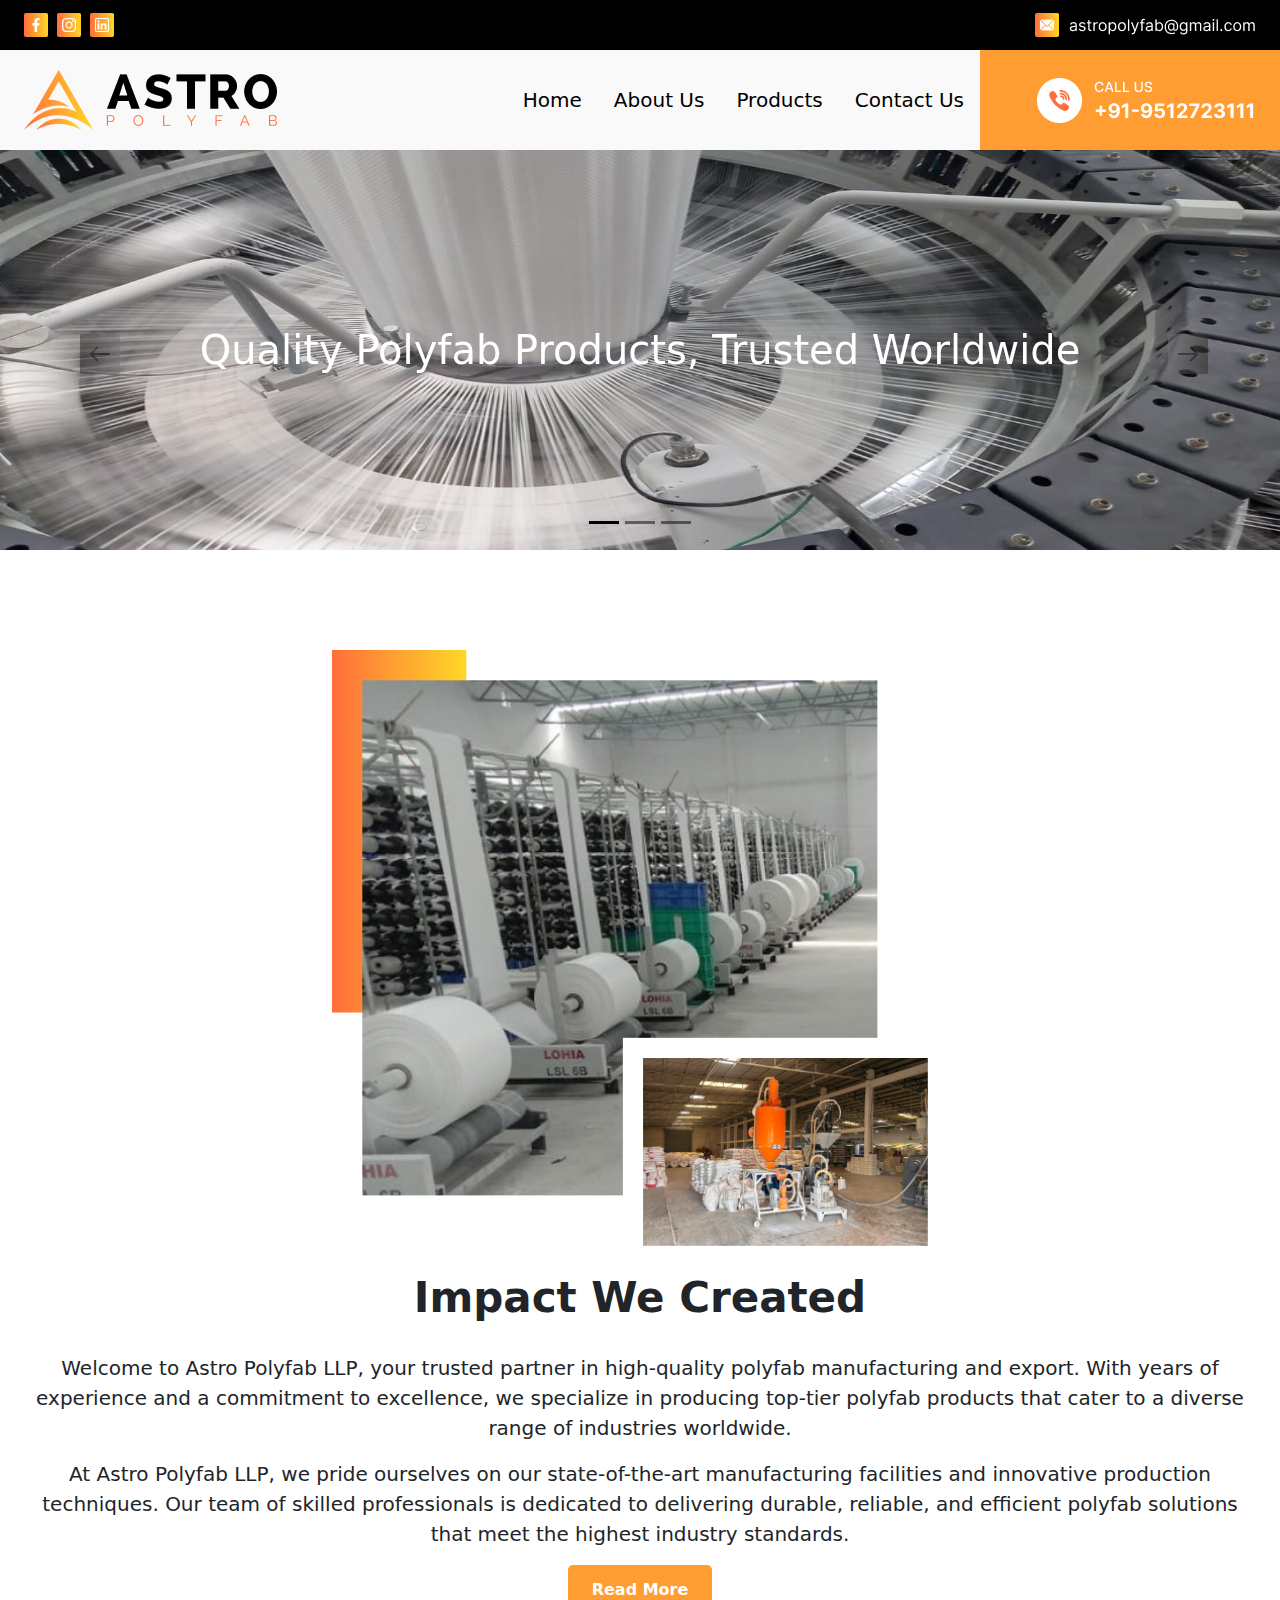
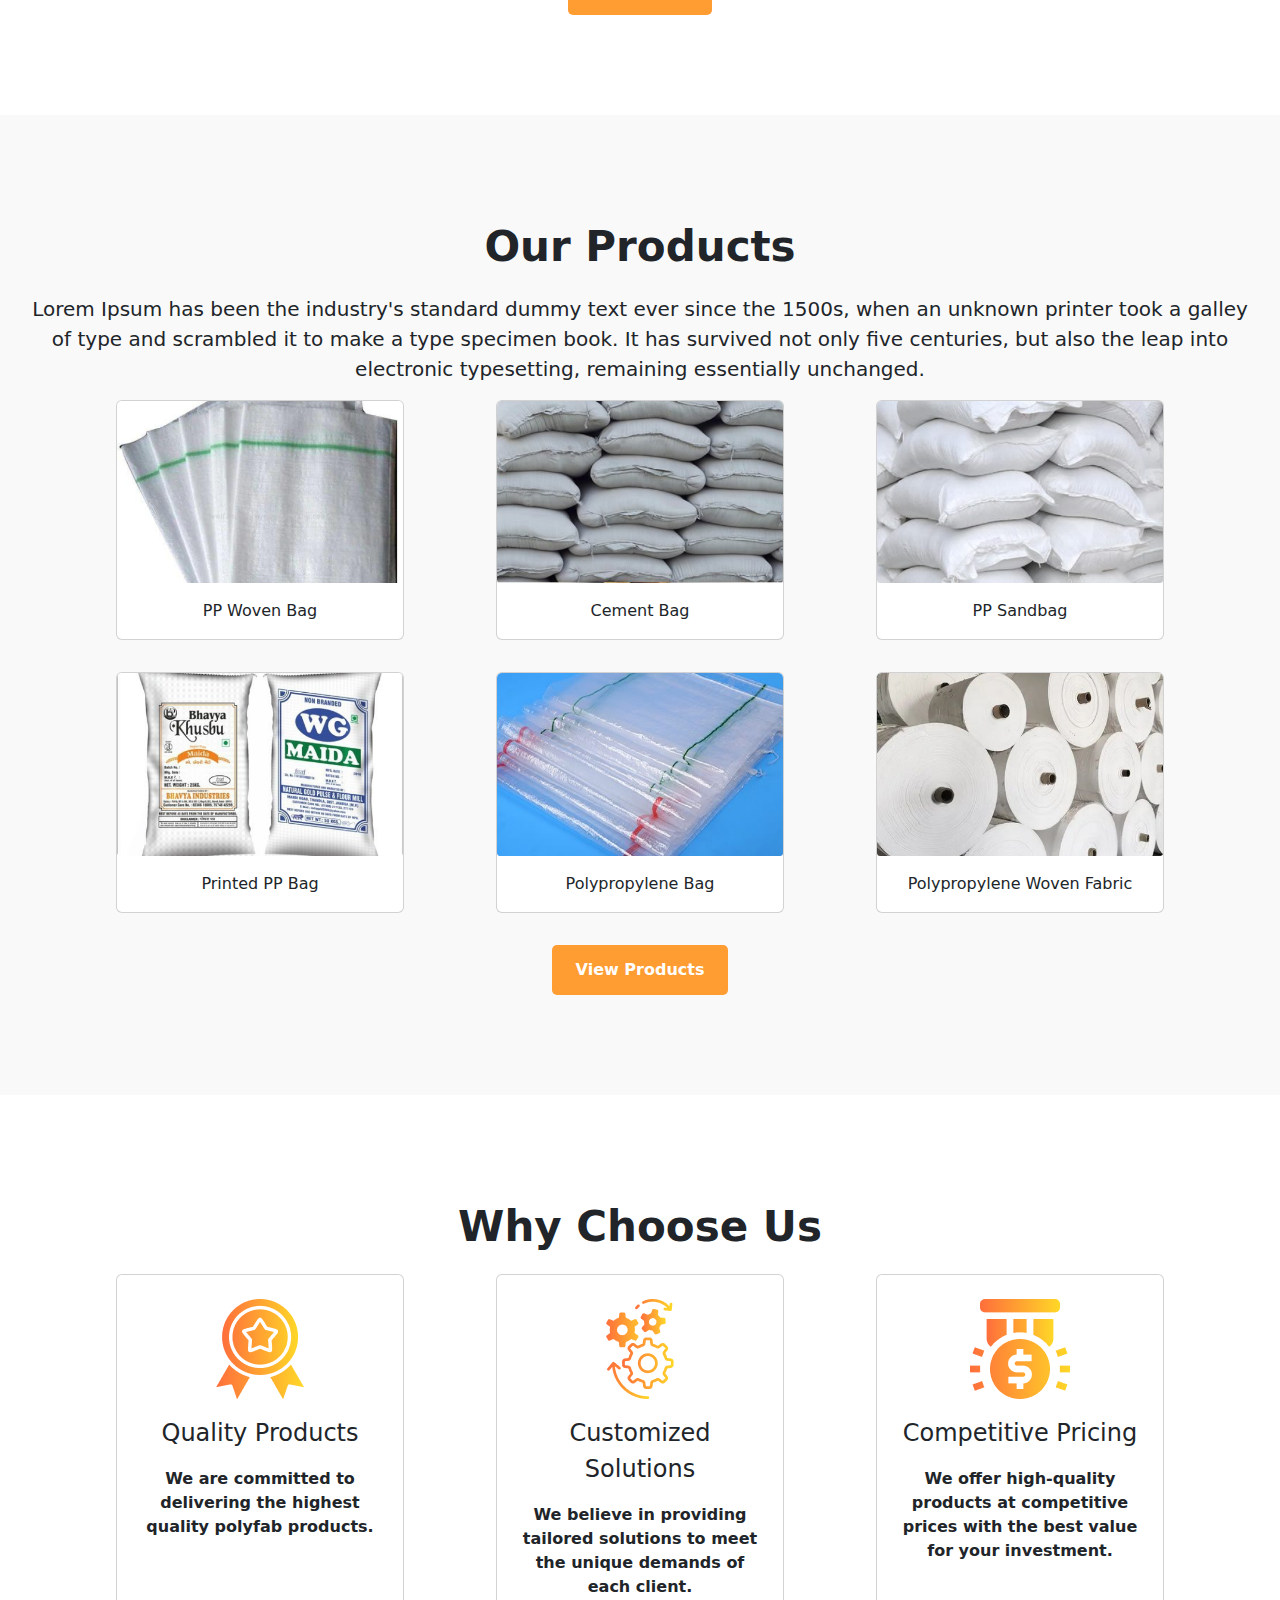
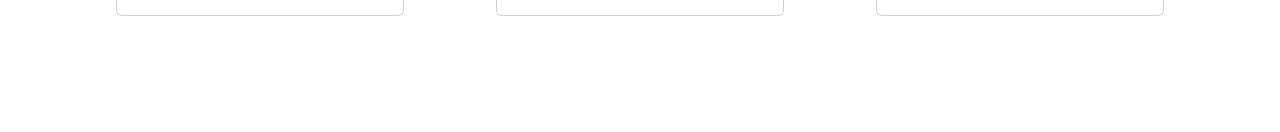
==== index.html @ a2a4bba3 "Complete Section 6" ====
<!DOCTYPE html>
<html lang="en">

<head>
    <meta charset="UTF-8">
    <meta name="viewport" content="width=device-width, initial-scale=1.0">
    <title>Astro Polyfab : 29-01-2025</title>
    <!-- CSS -->
    <link rel="stylesheet" href="./CSS/style.css">

    <!-- Bootstrap CSS Link -->
    <link href="https://cdn.jsdelivr.net/npm/bootstrap@5.3.3/dist/css/bootstrap.min.css" rel="stylesheet"
        integrity="sha384-QWTKZyjpPEjISv5WaRU9OFeRpok6YctnYmDr5pNlyT2bRjXh0JMhjY6hW+ALEwIH" crossorigin="anonymous">

    <!-- Embed Font -->
    <link rel="preconnect" href="https://fonts.googleapis.com">
    <link rel="preconnect" href="https://fonts.gstatic.com" crossorigin>
    <link
        href="https://fonts.googleapis.com/css2?family=Inter:ital,opsz,wght@0,14..32,100..900;1,14..32,100..900&display=swap"
        rel="stylesheet">
</head>

<body class="body">

    <div class="sec-1 max-width-1320px mx-auto d-flex justify-content-between align-items-center px-4">
        <div class="sec-1-container-1">
            <img class="me-1" src="/Assets/Facebook icon.png" alt="" height="24" width="24">
            <img class="me-1" src="/Assets/Instragram icon.png" alt="">
            <img src="/Assets/linkedin icon.png" alt="">
        </div>
        <div class="sec-1-container-2">
            <img src="/Assets/Email-id img.png" alt="">
        </div>
    </div>

    <header class="header max-width-1320px mx-auto d-flex justify-content-between align-items-center">
        <div class="header-main-logo ms-4">
            <img src="/Assets/Main logo.png" alt="">
        </div>
        <div class="header-menu-contact d-flex align-items-center height-100-percentage">
            <div class="main-menu height-100-percentage">
                <ul class="d-flex align-items-center list-unstyled height-100-percentage m-0">
                    <li class="px-3"><a class="text-decoration-none font-size-20px font-weight-400 black-color"
                            href="">Home</a></li>
                    <li class="px-3"><a class="text-decoration-none font-size-20px font-weight-400 black-color"
                            href="">About Us</a></li>
                    <li class="px-3"><a class="text-decoration-none font-size-20px font-weight-400 black-color"
                            href="">Products</a></li>
                    <li class="px-3"><a class="text-decoration-none font-size-20px font-weight-400 black-color"
                            href="">Contact Us</a></li>
                </ul>
            </div>
            <div class="header-call-us-sec">
                <img src="/Assets/Phone-no img.png" alt="">
            </div>
        </div>
    </header>

    <div id="carouselExampleDark" class="max-width-1320px mx-auto carousel carousel-dark slide sec-3">
        <div class="carousel-indicators">
            <button type="button" data-bs-target="#carouselExampleDark" data-bs-slide-to="0" class="active"
                aria-current="true" aria-label="Slide 1"></button>
            <button type="button" data-bs-target="#carouselExampleDark" data-bs-slide-to="1"
                aria-label="Slide 2"></button>
            <button type="button" data-bs-target="#carouselExampleDark" data-bs-slide-to="2"
                aria-label="Slide 3"></button>
        </div>
        <div class="carousel-inner">
            <div class="carousel-item active" data-bs-interval="10000">
                <img src="/Assets/Img 1.png" class="d-block w-100" alt="..." height="400px">
                <div class="carousel-caption d-none d-md-block">
                    <h1 class="white-color">Quality Polyfab Products, Trusted Worldwide</h1>
                </div>
            </div>
            <div class="carousel-item" data-bs-interval="2000">
                <img src="/Assets/Img 2.png" class="d-block w-100" alt="..." height="400px">
                <div class="carousel-caption d-none d-md-block">
                    <h1 class="white-color">Quality Polyfab Products, Trusted Worldwide</h1>

                </div>
            </div>
            <div class="carousel-item">
                <img src="/Assets/Img 3.png" class="d-block w-100" alt="..." height="400px">
                <div class="carousel-caption d-none d-md-block">
                    <h1 class="white-color">Quality Polyfab Products, Trusted Worldwide</h1>

                </div>
            </div>
        </div>
        <button class="carousel-control-prev" type="button" data-bs-target="#carouselExampleDark" data-bs-slide="prev">
            <span class="carousel-control-prev-icon" aria-hidden="true">
                <img src="/Assets/Left arrow icon.png" alt="">
            </span>
            <span class="visually-hidden">Previous</span>
        </button>
        <button class="carousel-control-next" type="button" data-bs-target="#carouselExampleDark" data-bs-slide="next">
            <span class="carousel-control-next-icon" aria-hidden="true">
                <img src="/Assets/Right arrow icon.png" alt="">
            </span>
            <span class="visually-hidden">Next</span>
        </button>
    </div>

    <div class="sec-4 max-width-1320px mx-auto d-flex align-items-center px-4">
        <div class="sec-4-img-sec w-50">
            <img src="/Assets/Img 5.png" alt="">
        </div>
        <div class="sec-4-text-sec w-50">
            <div class="sec-4-main-heading font-weight-600 font-size-42px mb-4">Impact We Created</div>
            <div class="sec-4-first-para font-size-20px font-weight-400 mb-3">Welcome to Astro Polyfab LLP, your trusted
                partner in high-quality polyfab manufacturing and export. With years of experience and a commitment to
                excellence, we specialize in producing top-tier polyfab products that cater to a diverse range of
                industries worldwide.</div>

            <div class="sec-4-second-para font-size-20px font-weight-400 mb-3">
                At Astro Polyfab LLP, we pride ourselves on our state-of-the-art manufacturing facilities and innovative
                production techniques. Our team of skilled professionals is dedicated to delivering durable, reliable,
                and efficient polyfab solutions that meet the highest industry standards.
            </div>

            <button class="button white-color px-4 font-weight-600">Read More</button>
        </div>
    </div>

    <div class="sec-5 max-width-1320px mx-auto px-4">
        <p class="sec-5-main-heading text-center font-size-42px font-weight-600">Our Products</p>
        <p class="text-center font-size-20px font-weight-400">
            Lorem Ipsum has been the industry's standard dummy text ever since the 1500s, when an unknown printer took a
            galley of type and scrambled it to make a type specimen book. It has survived not only five centuries, but
            also the leap into electronic typesetting, remaining essentially unchanged.
        </p>

        <div class="our-products-cards">
            <div class="container text-center">
                <div class="row mb-3">
                    <div class="col d-flex justify-content-center mb-3">
                        <div class="card" style="width: 18rem;">
                            <img src="/Assets/Img 6.png" class="card-img-top" alt="...">
                            <div class="card-body">
                                <p class="card-text text-center">PP Woven Bag</p>
                            </div>
                        </div>
                    </div>
                    <div class="col d-flex justify-content-center mb-3">
                        <div class="card" style="width: 18rem;">
                            <img src="/Assets/Img 7.png" class="card-img-top" alt="...">
                            <div class="card-body">
                                <p class="card-text text-center">Cement Bag</p>
                            </div>
                        </div>
                    </div>
                    <div class="col d-flex justify-content-center mb-3">
                        <div class="card" style="width: 18rem;">
                            <img src="/Assets/Img 8.png" class="card-img-top" alt="...">
                            <div class="card-body">
                                <p class="card-text text-center">PP Sandbag</p>
                            </div>
                        </div>
                    </div>
                </div>
                <div class="row mb-3">
                    <div class="col d-flex justify-content-center mb-3">
                        <div class="card" style="width: 18rem;">
                            <img src="/Assets/Img 9.png" class="card-img-top" alt="...">
                            <div class="card-body">
                                <p class="card-text text-center">Printed PP Bag</p>
                            </div>
                        </div>
                    </div>
                    <div class="col d-flex justify-content-center mb-3">
                        <div class="card" style="width: 18rem;">
                            <img src="/Assets/Img 10.png" class="card-img-top" alt="...">
                            <div class="card-body text-center">
                                <p class="card-text">Polypropylene Bag</p>
                            </div>
                        </div>
                    </div>
                    <div class="col d-flex justify-content-center mb-3">
                        <div class="card" style="width: 18rem;">
                            <img src="/Assets/Img 11.png" class="card-img-top" alt="...">
                            <div class="card-body">
                                <p class="card-text text-center">Polypropylene Woven Fabric</p>
                            </div>
                        </div>
                    </div>
                </div>
            </div>
        </div>
        <div class="d-flex justify-content-center">
            <button class="button white-color px-4 font-weight-600 mx-auto">View Products</button>
        </div>
    </div>

    <div class="sec-6 max-width-1320px mx-auto px-4">
        <p class="sec-6-main-heading font-size-42px font-weight-600 text-center">Why Choose Us</p>

        <div class="container text-center">
            <div class="row">
                <div class="col d-flex justify-content-center mb-3">
                    <div class="card" style="width: 18rem;">
                        <div class="card-img-top">
                            <img class="mx-4 mt-4" src="/Assets/Icon 1.png" height="100px" width="100px"
                                alt="...">
                        </div>
                        <div class="card-body">
                            <p class="font-size-24px">Quality Products</p>
                            <p class="card-text font-weight-600">
                                We are committed to delivering the highest quality polyfab products.
                            </p>
                        </div>
                    </div>
                </div>
                <div class="col d-flex justify-content-center mb-3">
                    <div class="card" style="width: 18rem;">
                        <div class="card-img-top ">
                            <img class="mx-4 mt-4" src="/Assets/Icon 2.png" height="100px" width="100px"
                                alt="...">
                        </div>
                        <div class="card-body">
                            <p class="font-size-24px">Customized Solutions</p>
                            <p class="card-text font-weight-600">
                                We believe in providing tailored solutions to meet the unique demands of each client.
                            </p>
                        </div>
                    </div>
                </div>
                <div class="col d-flex justify-content-center mb-3">
                    <div class="card" style="width: 18rem;">
                        <div class="card-img-top">
                            <img class="mx-4 mt-4" src="/Assets/Icon 3.png" height="100px" width="100px"
                                alt="...">
                        </div>
                        <div class="card-body">
                            <p class="font-size-24px">Competitive Pricing</p>
                            <p class="card-text font-weight-600">
                                We offer high-quality products at competitive prices with the best value for your
                                investment.
                            </p>
                        </div>
                    </div>
                </div>
            </div>
        </div>
    </div>

    
</body>

<!-- Bootstrap Js Link -->
<script src="https://cdn.jsdelivr.net/npm/bootstrap@5.3.3/dist/js/bootstrap.bundle.min.js"
    integrity="sha384-YvpcrYf0tY3lHB60NNkmXc5s9fDVZLESaAA55NDzOxhy9GkcIdslK1eN7N6jIeHz"
    crossorigin="anonymous"></script>

</html>
---- CSS/style.css ----
@import url('https://fonts.googleapis.com/css2?family=Inter:ital,opsz,wght@0,14..32,100..900;1,14..32,100..900&display=swap');

* {
    margin: 0;
    padding: 0;
    box-sizing: border-box;
    scroll-behavior: smooth;
}

body {
    height: auto;
    width: auto;
    font-family: "Inter", serif;
}

:root {
    --white: white;
    --black: black;
    --sim-grey: #F9F9F9;
}

/* Some Common CSS */

/* Text-color */

.white-color {
    color: var(--white);
}

.black-color {
    color: var(--black);
}

.sim-grey {
    color: var(--sim-grey);
}

.sim-orange {
    color: #ff9c32;
}

/* Width */

.max-width-1320px {
    max-width: 1320px;
}

/* Height */

.height-100-percentage {
    height: 100%;
}

/* Font Weight */

.font-weight-600 {
    font-weight: 600;
}

.font-weight-400 {
    font-weight: 400;
}

/* Font Size */

.font-size-20px {
    font-size: 20px;
}

.font-size-24px {
    font-size: 24px;
}

.font-size-42px {
    font-size: 42px;
}

.font-size-65px {
    font-size: 65px;
}

/* Button */

.button {
    height: 50px;
    border: none;
    border-radius: 5px;
    background-color: #ff9c32;
}

/* Section 1 */

.sec-1 {
    height: 50px;
    background-color: var(--black);
}

@media screen and (max-width: 410px) {
    .body .sec-1 {
        display: block !important;
        width: 100% !important;
        height: auto !important;
        padding: 10px 0px !important;
    }

    .sec-1 .sec-1-container-1 {
        width: 100% !important;
        height: auto !important;
        text-align: center !important;
        margin-bottom: 10px;
    }

    .sec-1 .sec-1-container-2 {
        width: 100% !important;
        height: auto !important;
        text-align: center !important;
        padding: 0 10px;
    }

    .sec-1-container-2 img {
        width: 100% !important;
    }
}

/* Header Section */

header {
    height: 100px;
    background-color: var(--sim-grey);
}

.header-menu-contact {
    height: 100%;
}

.main-menu ul li {
    text-align: center;
    height: 100%;
}

.main-menu ul li a {
    line-height: 100px;
}

.main-menu ul li:hover a {
    color: #ff9c32;

}

.main-menu ul li:hover {
    border-bottom: 2px solid #ff9c32;
}

.header-call-us-sec {
    height: 100%;
    /* background-image: url(/Assets/Img\ 19.png); */
    background-color: #ff9c32;
    width: 300px;
    /* margin-right: -25px; */
    display: flex;
    align-items: center;
    justify-content: end;
    padding-right: 1.5rem;
}

@media screen and (max-width: 1050px) {
    .body .header {
        display: block !important;
        width: 100% !important;
        height: auto !important;
        text-align: center !important;
        padding: 20px 0;
    }

    .header .header-main-logo {
        width: 100% !important;
        margin: auto !important;
    }

    .header .header-menu-contact {
        width: 100% !important;
        display: block !important;
        width: 100% !important;
    }

    .header-menu-contact .main-menu {
        height: 80px;
    }

    .header-menu-contact .main-menu ul {
        justify-content: center !important;
    }

    .main-menu ul li a {
        line-height: 80px;
    }

    .header-menu-contact .header-call-us-sec {
        width: 40%;
        margin: 10px auto 0;
        padding: 10px 0;
    }

    .header-call-us-sec img {
        margin: auto;
    }
}

@media screen and (max-width: 560px) {

    .body .header {
        display: block !important;
        width: 100% !important;
        height: auto !important;
        text-align: center !important;
        padding: 20px 0;
    }

    .header .header-main-logo {
        padding: 0 10px !important;
    }

    .header-main-logo img {
        width: 100% !important;
    }

    .header .header-menu-contact {
        height: auto !important;
    }

    .header-menu-contact .main-menu {
        height: auto !important;
    }

    .main-menu ul {
        display: block !important;
        width: 100% !important;
        height: auto !important;
    }

    .main-menu ul li {
        width: 100% !important;
        margin: auto;
    }

    .main-menu ul li:hover {
        border-bottom: none;
    }

    .header-menu-contact .header-call-us-sec {
        width: 100%;
        margin: 10px auto 0;
        padding: 10px;
    }

    .header-call-us-sec img {
        width: 100%;
        margin: auto;
    }
}

/* Section 3 */

.sec-3 {
    height: 400px;
}

.sec-3 h1 {
    margin-bottom: 8.5rem;
}

/* Section 4 */

.sec-4 {
    height: auto;
    padding-top: 100px;
    padding-bottom: 100px;
}

.sec-4-img-sec {
    height: 100%;
}

.sec-4-img-sec img {
    width: 500px;
    height: 100%;
    margin-left: 68px;
}

.sec-4-text-sec {
    height: auto;
    padding-right: 150px;
}

@media screen and (max-width: 1300px) {
    .body .sec-4 {
        display: block !important;
        width: 100% !important;
        height: auto !important;
        text-align: center !important;
    }

    .sec-4 .sec-4-img-sec {
        width: 100% !important;
    }

    .sec-4-img-sec img {
        width: 50%;
        margin-left: 0;
    }

    .sec-4 .sec-4-text-sec {
        width: 100% !important;
        padding-right: 0;
    }
}

@media screen and (max-width: 500px) {

    .body .sec-4 {
        padding: 70px 10px !important;
    }

    .sec-4-img-sec img {
        width: 100%;
        margin-left: 0;
    }

    .sec-4-text-sec .sec-4-main-heading {
        font-size: 30px !important;
    }
}

/* Section 5 */

.sec-5{
    height: auto;
    padding-top: 100px;
    padding-bottom:100px;
    background-color: var(--sim-grey);
}

@media screen and (max-width: 500px) {

    .body .sec-5 {
        padding: 70px 10px !important;
    }

    .sec-5 .sec-5-main-heading{
        font-size: 30px !important;
    }
}

/* Section 6 */

.sec-6{
    height: auto;
    padding-top: 100px;
    padding-bottom:100px ;
}

@media screen and (max-width: 500px) {

    .body .sec-6 {
        padding: 70px 10px !important;
    }

    .sec-6 .sec-6-main-heading{
        font-size: 30px !important;
    }
}
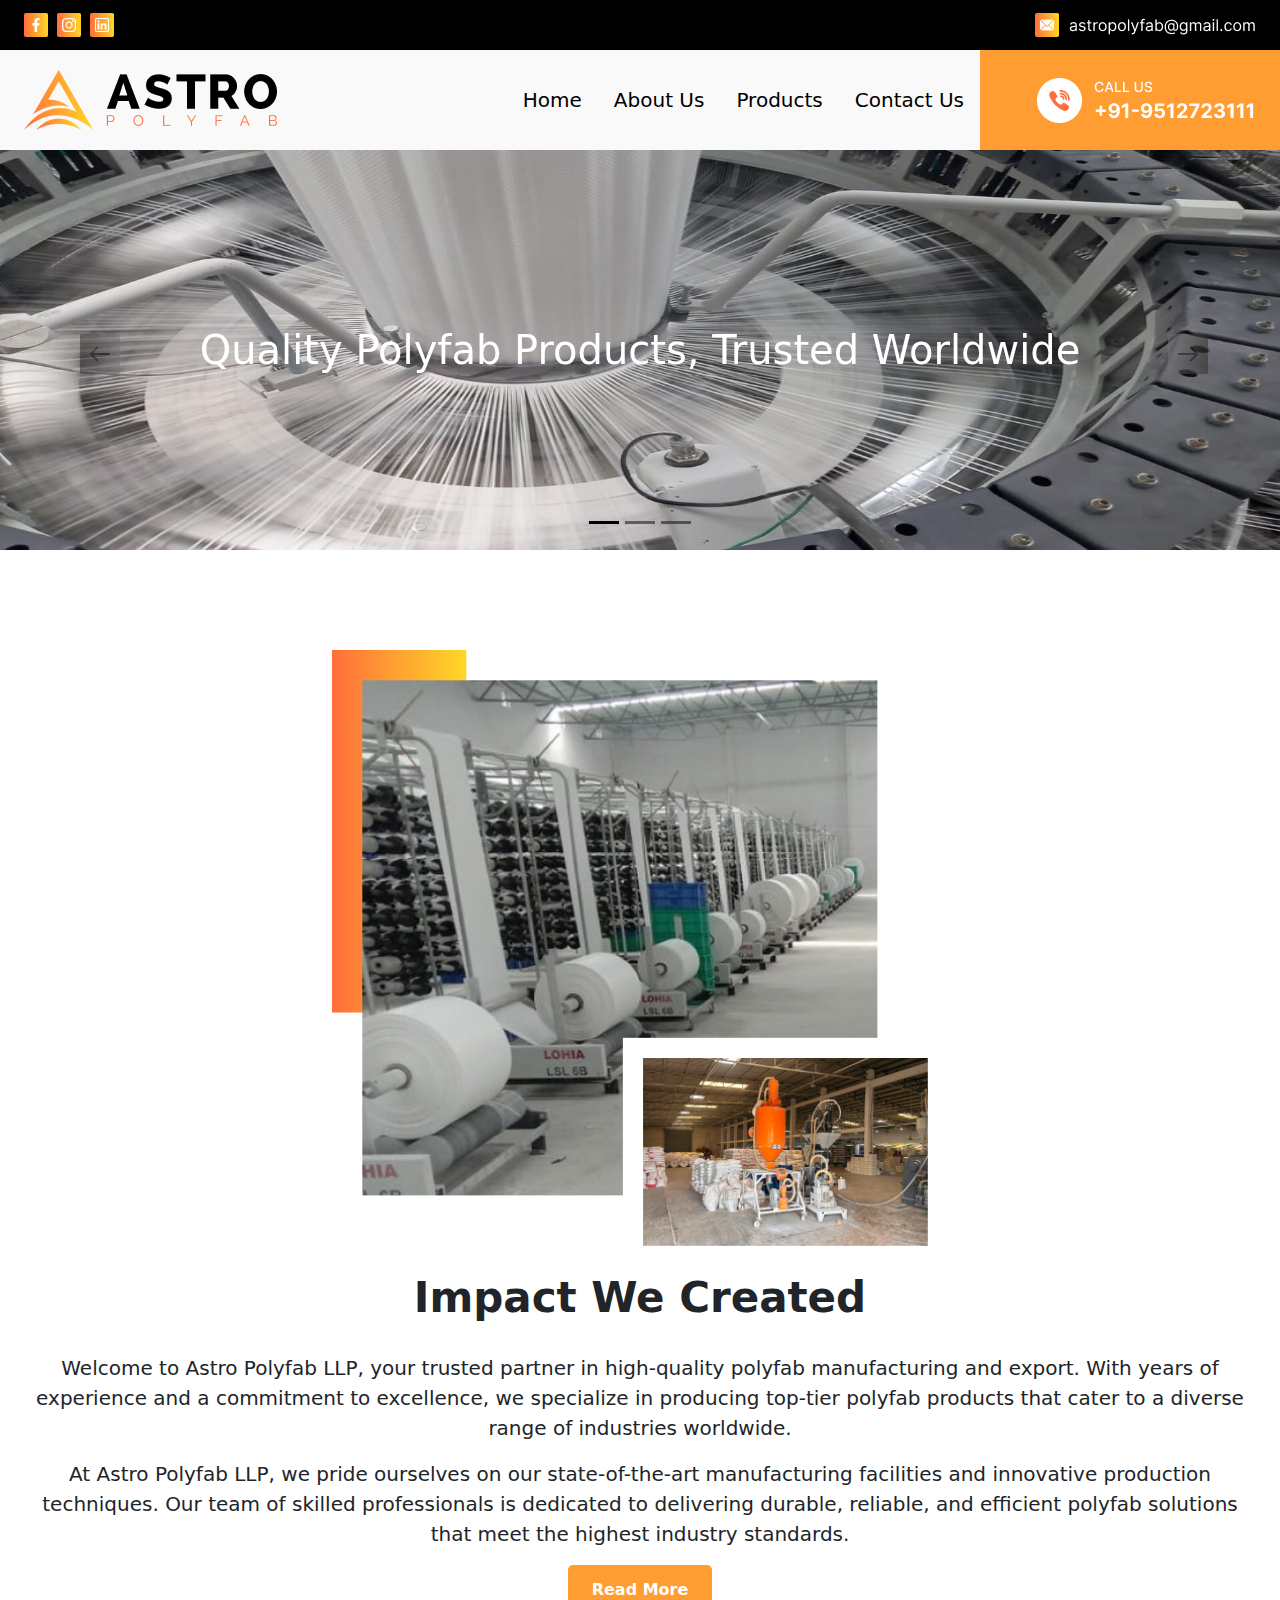
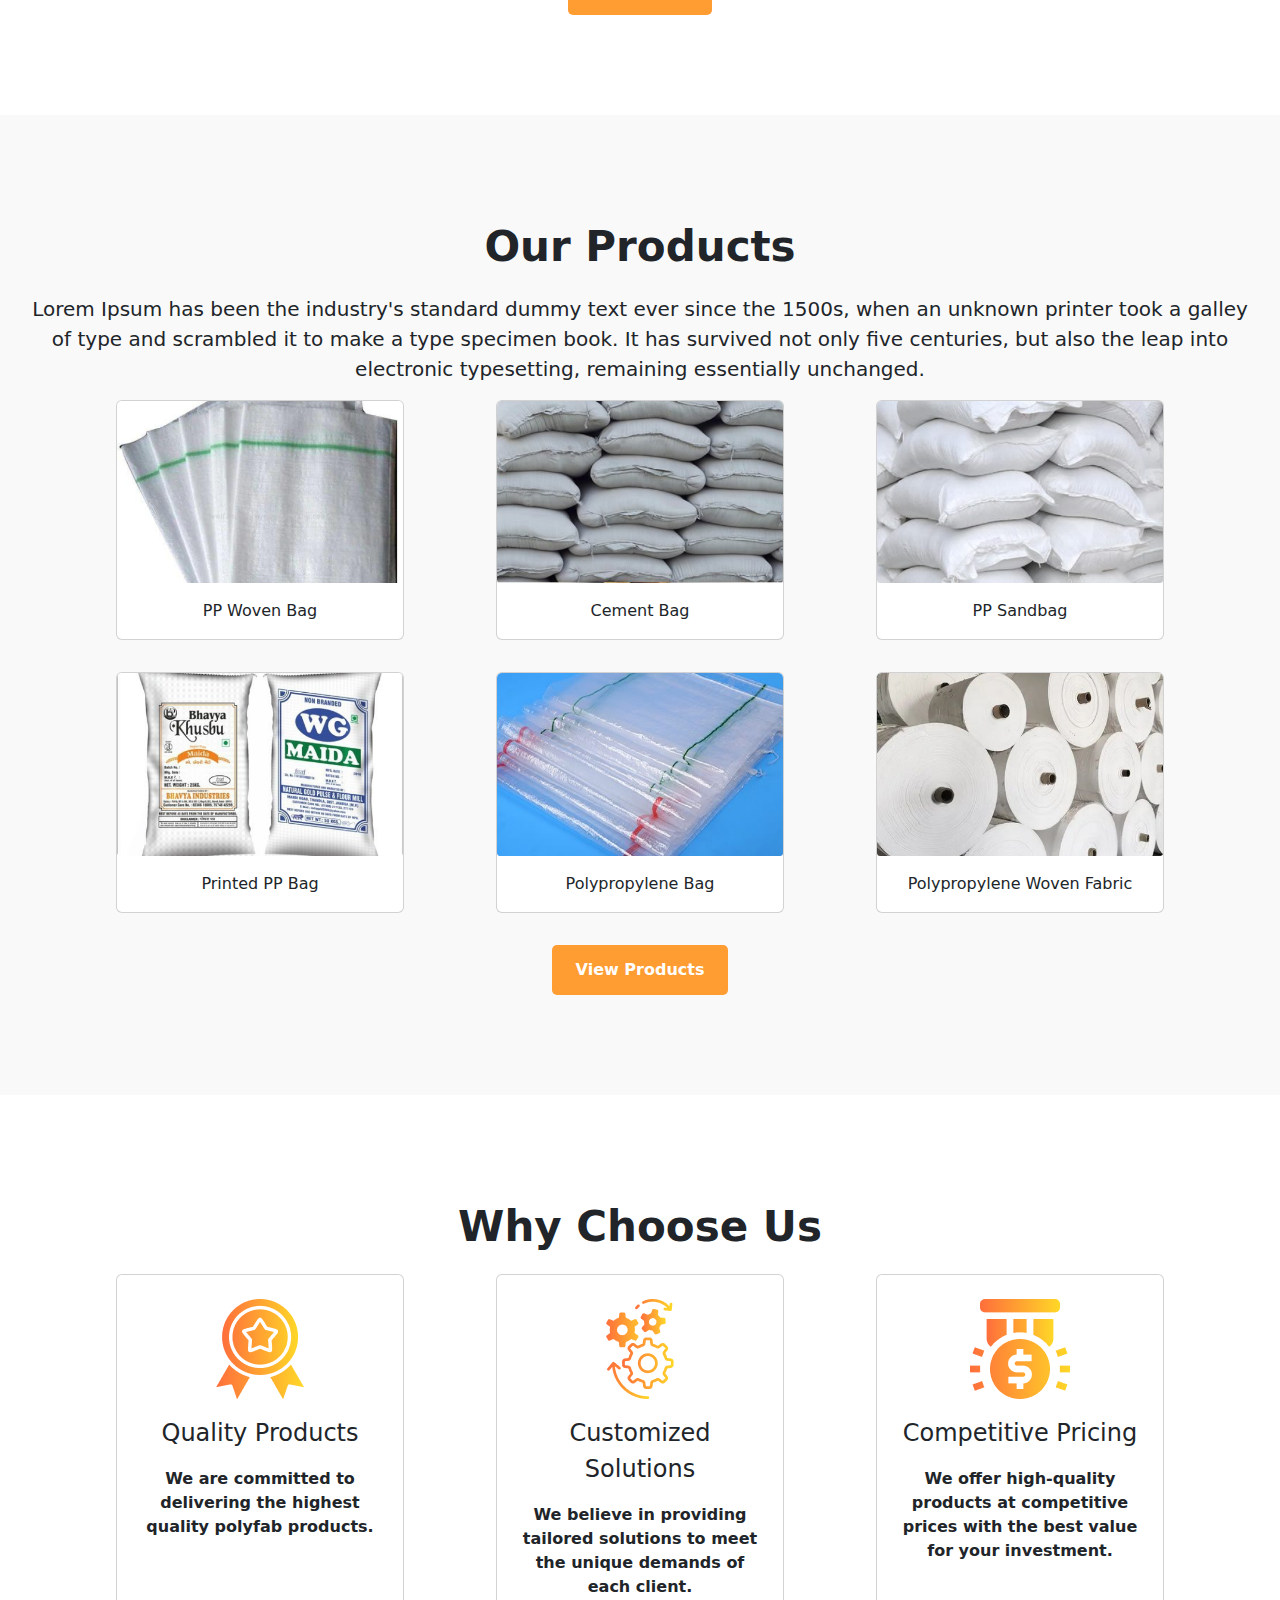
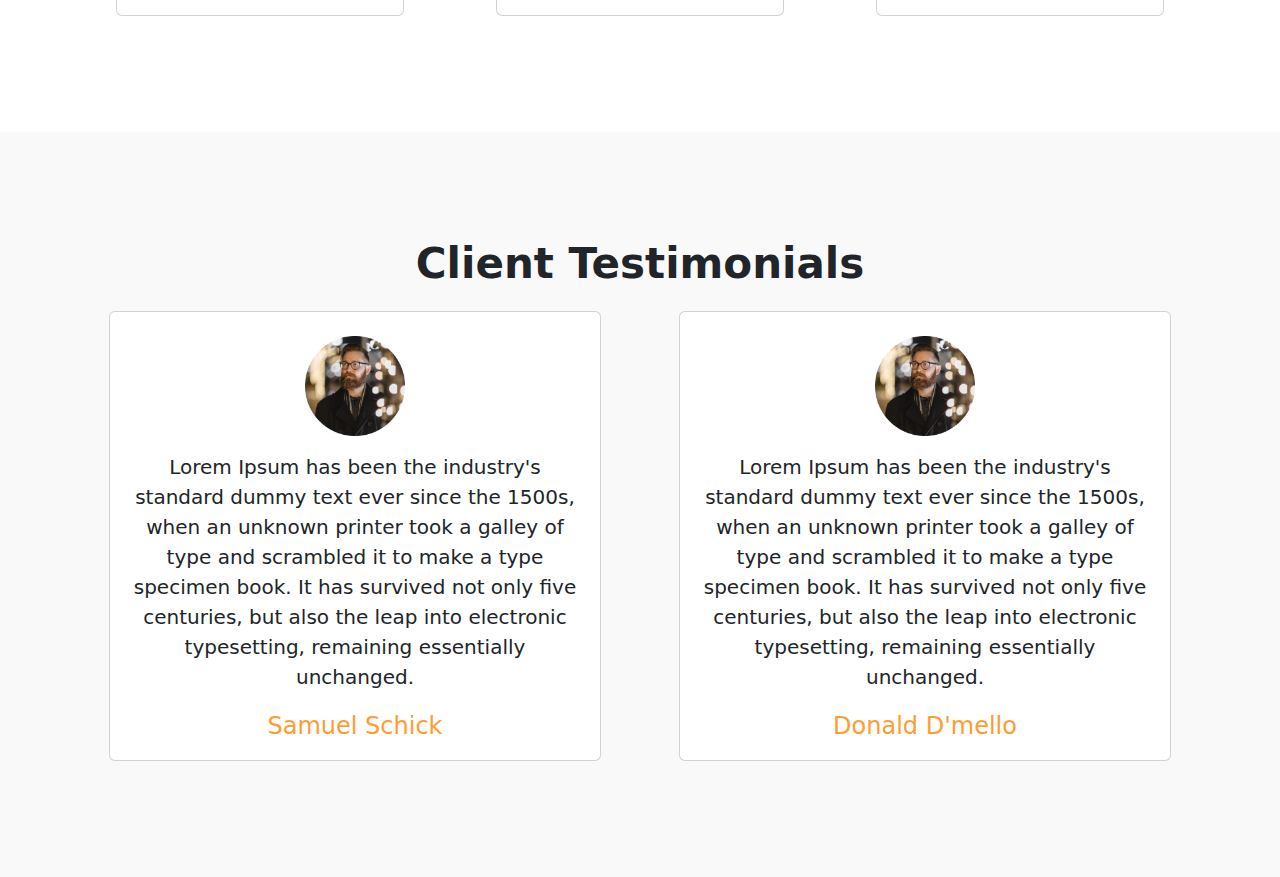
==== commit 3c2df34a: "Complete Section 7" ====
--- a/index.html
+++ b/index.html
@@ -243,7 +243,46 @@
         </div>
     </div>
 
-    
+    <div class="sec-7 max-width-1320px mx-auto px-4">
+        <p class="sec-7-main-heading font-size-42px font-weight-600 text-center">Client Testimonials</p>
+
+        <div class="container text-center">
+            <div class="row">
+                <div class="col d-flex justify-content-center mb-3">
+                    <div class="card" style="width: 90%;">
+                        <div class="card-img-top">
+                            <img class="mx-4 mt-4" src="/Assets/Img 12.png" height="100px" width="100px"
+                                alt="...">
+                        </div>
+                        <div class="card-body">
+                            <p class="font-size-20px font-weight-400">
+                                Lorem Ipsum has been the industry's standard dummy text ever since the 1500s, when an unknown printer took a galley of type and scrambled it to make a type specimen book. It has survived not only five centuries, but also the leap into electronic typesetting, remaining essentially unchanged.
+                            </p>
+                            <p class="card-text font-size-24px sim-orange">
+                                Samuel Schick
+                            </p>
+                        </div>
+                    </div>
+                </div>
+                <div class="col d-flex justify-content-center mb-3">
+                    <div class="card" style="width: 90%;">
+                        <div class="card-img-top ">
+                            <img class="mx-4 mt-4" src="/Assets/Img 12.png" height="100px" width="100px"
+                                alt="...">
+                        </div>
+                        <div class="card-body">
+                            <p class="font-size-20px font-weight-400">
+                                Lorem Ipsum has been the industry's standard dummy text ever since the 1500s, when an unknown printer took a galley of type and scrambled it to make a type specimen book. It has survived not only five centuries, but also the leap into electronic typesetting, remaining essentially unchanged.
+                            </p>
+                            <p class="card-text font-size-24px sim-orange">
+                                Donald D'mello
+                            </p>
+                        </div>
+                    </div>
+                </div>
+            </div>
+        </div>
+    </div>
 </body>
 
 <!-- Bootstrap Js Link -->
--- a/CSS/style.css
+++ b/CSS/style.css
@@ -368,4 +368,24 @@
     .sec-6 .sec-6-main-heading{
         font-size: 30px !important;
     }
+}
+
+/* Section 7 */
+
+.sec-7{
+    height: auto;
+    padding-top: 100px;
+    padding-bottom:100px ;
+    background-color: var(--sim-grey);
+}
+
+@media screen and (max-width: 500px) {
+
+    .body .sec-7 {
+        padding: 70px 10px !important;
+    }
+
+    .sec-7 .sec-7-main-heading{
+        font-size: 30px !important;
+    }
 }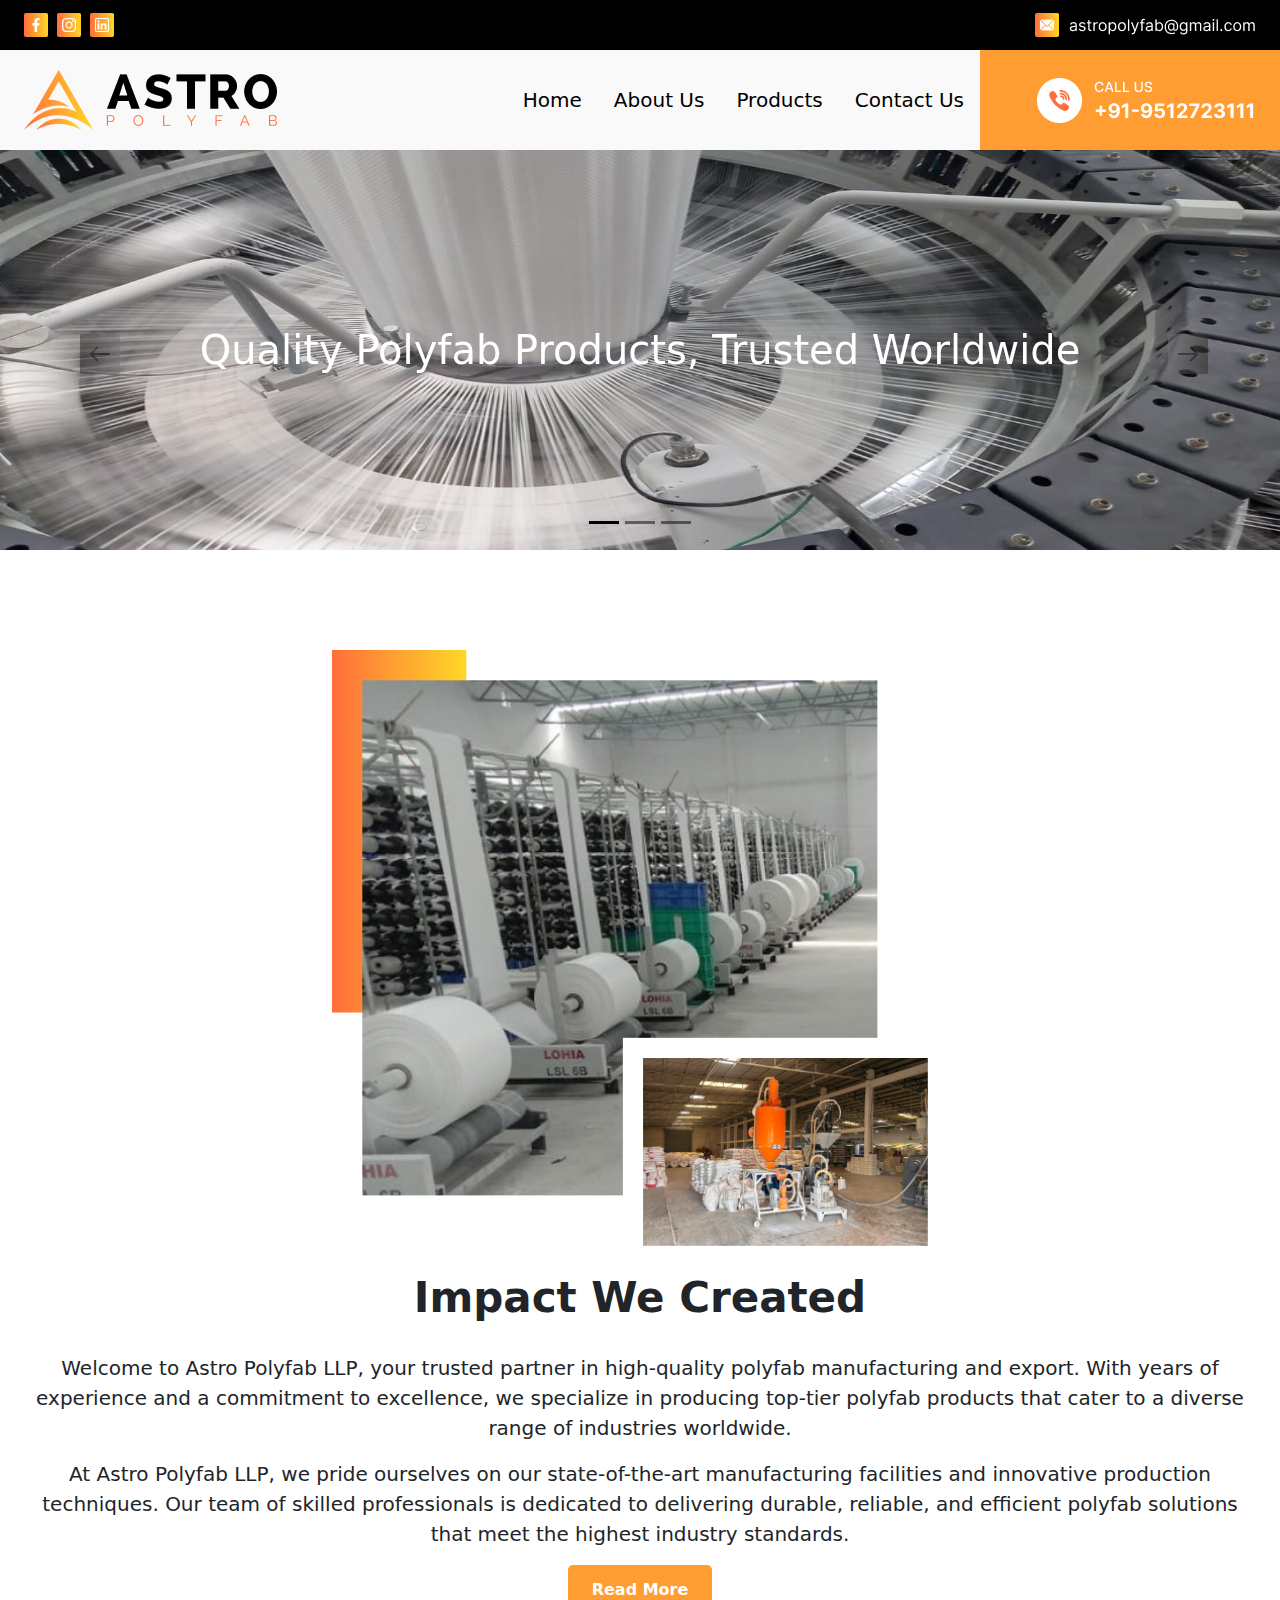
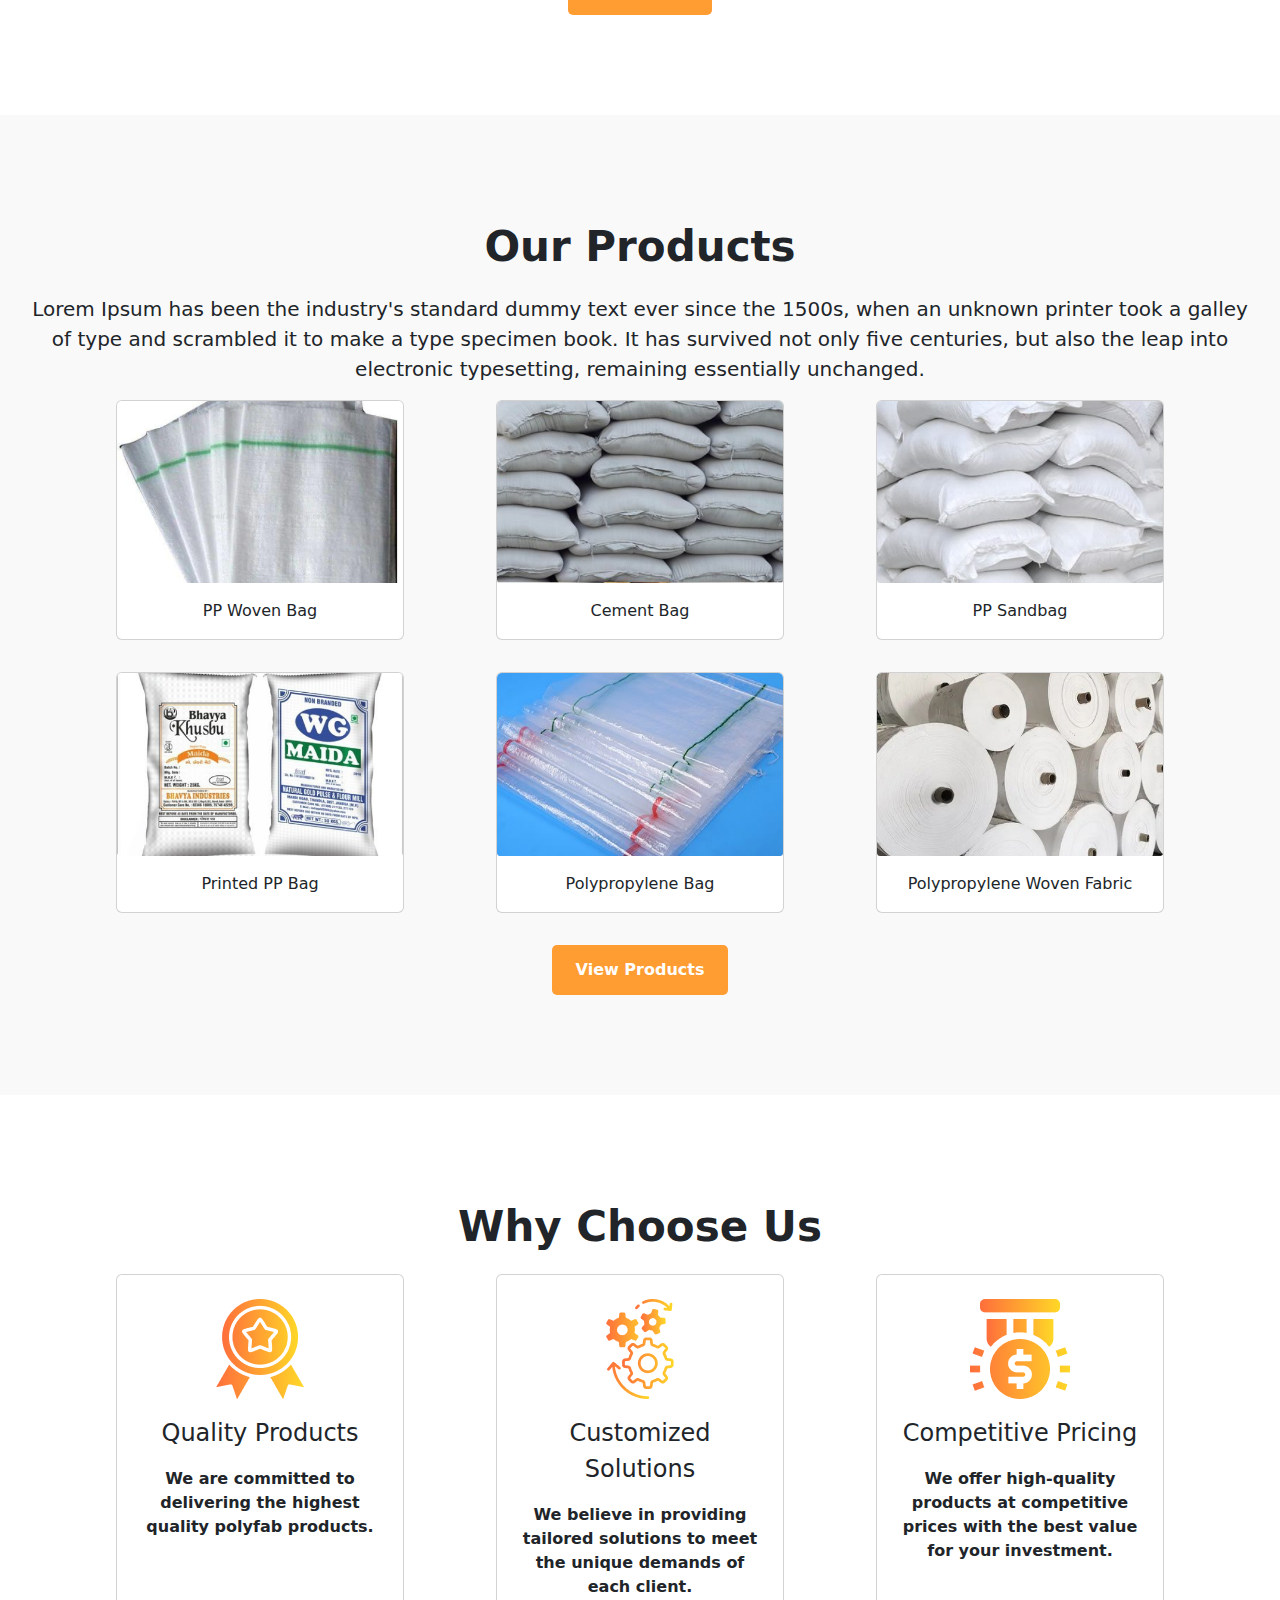
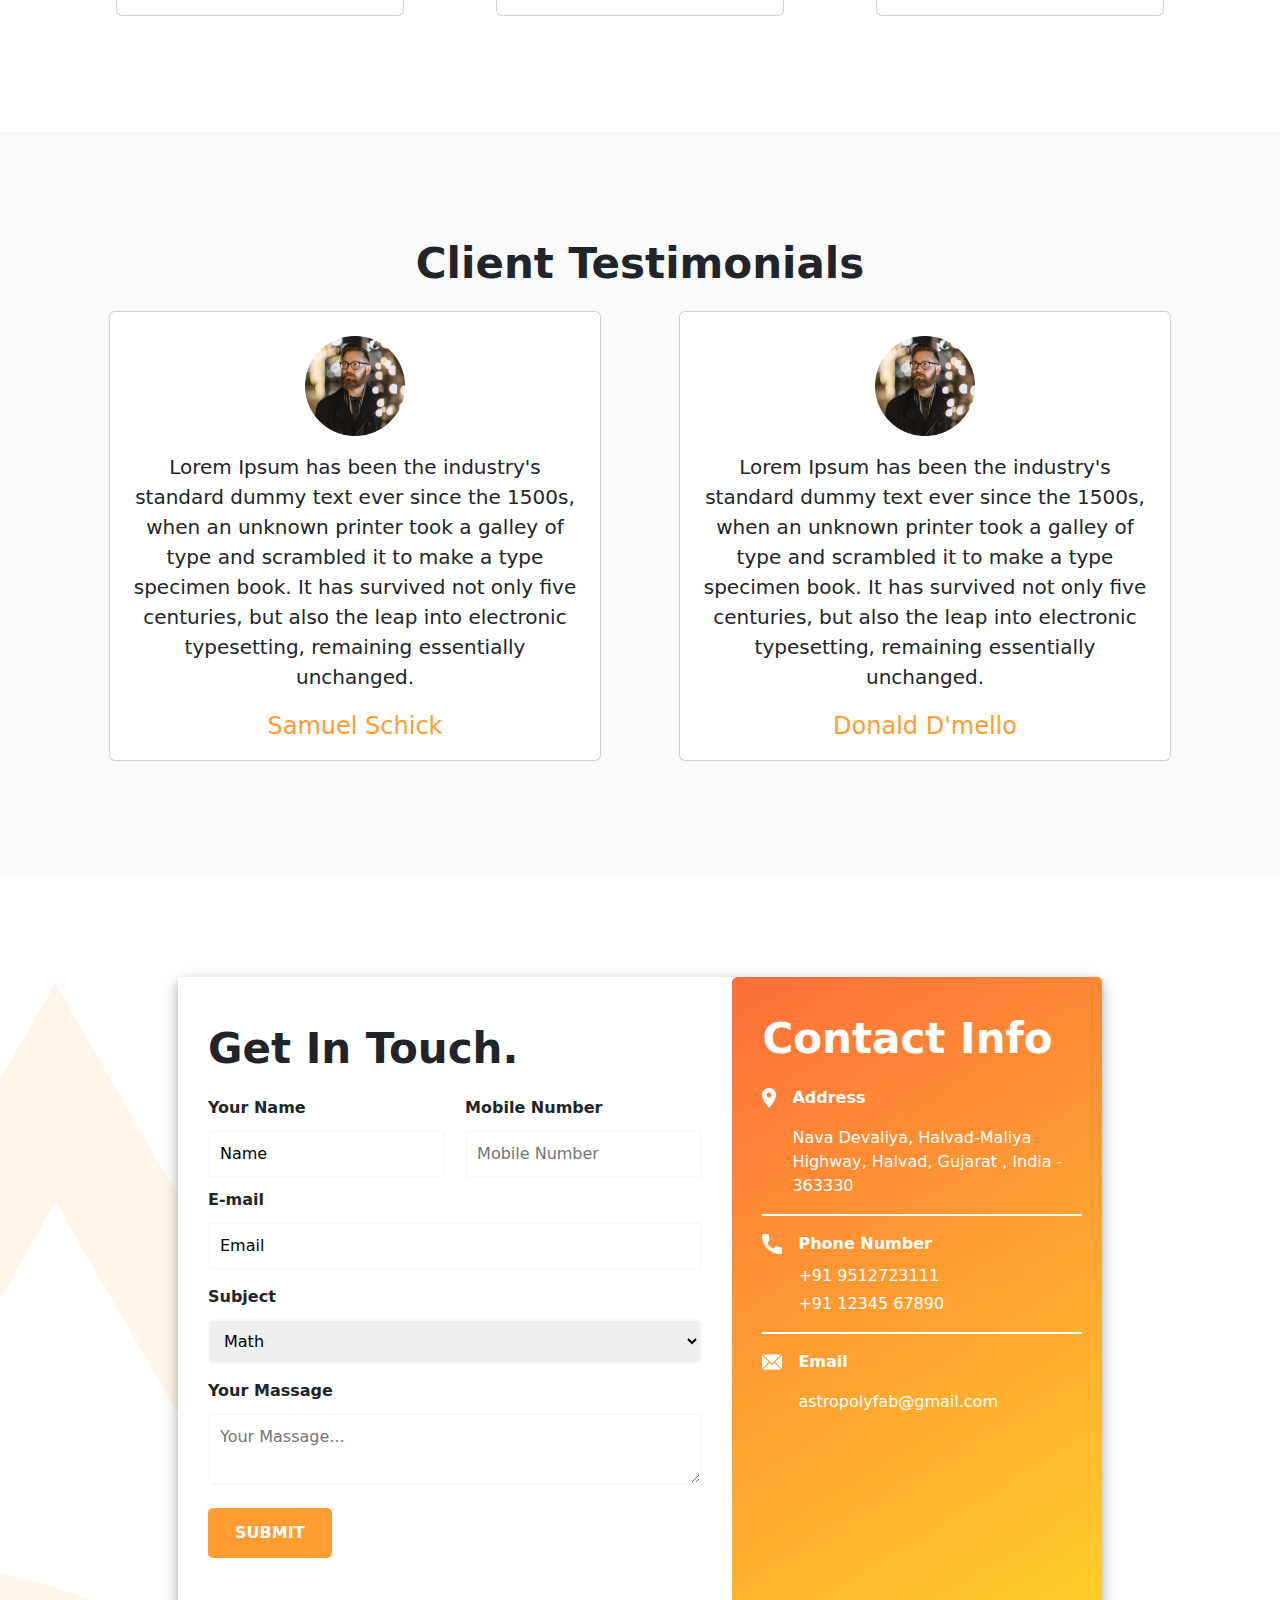
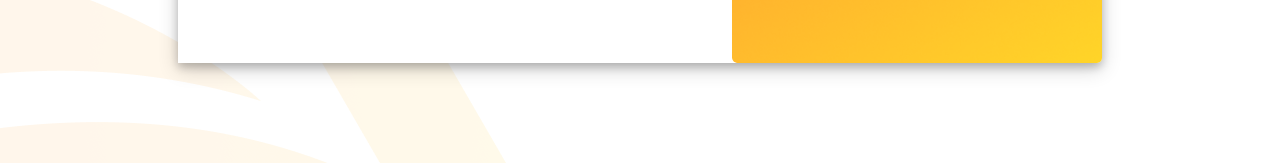
==== commit fadd8bf1: "Complete Section 8" ====
--- a/index.html
+++ b/index.html
@@ -283,6 +283,81 @@
             </div>
         </div>
     </div>
+
+    <div class="sec-8 max-width-1320px mx-auto px-4 d-flex justify-content-center align-items-center">
+        <div class="sec-8-main-container w-75 d-flex justify-content-between">
+            <div class="get-in-touch-sec">
+                <p class="get-in-touch-sec-heading font-size-42px font-weight-600">Get In Touch.</p>
+
+                <div class="sec-8-form-1-title w-100 d-flex align-items-center justify-content-between">
+                    <p class="font-weight-600">Your Name</p>
+                    <p class="font-weight-600">Mobile Number</p>
+                </div>
+                <form action="#" class="sec-8-form-1-input w-100 d-flex align-items-center justify-content-between">
+                    <input type="text" placeholder="Your Name" value="Name">
+                    <input type="number" placeholder="Mobile Number" value="number">
+                </form>
+                <form action="#" class="sec-8-form-2-input">
+                    <p class="font-weight-600 d-none">Your Name</p>
+                    <input class="d-none" type="text" placeholder="Your Name" value="Name">
+
+                    <p class="font-weight-600 d-none">Mobile Number</p>
+                    <input class="d-none" type="number" placeholder="Mobile Number" value="number">
+
+                    <p class="font-weight-600">E-mail</p>
+                    <input type="email" placeholder="Email" value="Email">
+
+                    <p class="font-weight-600">Subject</p>
+                    <select name="subject" id="">
+                        <option value="">Math</option>
+                        <option value="">Science</option>
+                        <option value="">English</option>
+                    </select>
+
+                    <p class="font-weight-600">Your Massage</p>
+                    <textarea placeholder="Your Massage..." name="" id=""></textarea>
+                </form>
+
+                <button class="button font-weight-600 px-4 w-25 mt-3 white-color">SUBMIT</button>
+            </div>
+            <div class="contact-info-sec">
+                <div class="contact-info-content">
+                    <p  class="contact-info-main-heading font-size-42px font-weight-600 white-color">Contact Info</p>
+                    <div class="d-flex border-bottom-2px-solid-white mb-3">
+                        <div>
+                            <img src="/Assets/Address icon.png" alt="" width="14px">
+                        </div>
+                        <div class="ps-3">
+                            <p class="white-color font-weight-600">Address</p>
+                            <p class="white-color font-weight-400">Nava Devaliya, Halvad-Maliya Highway, Halvad, Gujarat , India - 363330</p>
+                        </div>
+                    </div>
+                    <div class="d-flex border-bottom-2px-solid-white mb-3">
+                        <div>
+                            <img src="/Assets/Phone icon.png" alt="" width="20px">
+                        </div>
+                        <div class="ps-3">
+                            <p class="white-color font-weight-600 mb-2">Phone Number</p>
+                            <p class="white-color font-weight-400 mb-1">+91 9512723111</p>
+                            <p class="white-color font-weight-400">+91 12345 67890</p>
+                        </div>
+                    </div>
+                    <div class="d-flex">
+                        <div>
+                            <img src="/Assets/Email-icon.png" alt="" width="20px">
+                        </div>
+                        <div class="ps-3">
+                            <p class="white-color font-weight-600">Email</p>
+                            <p class="white-color font-weight-400">astropolyfab@gmail.com</p>
+                        </div>
+                    </div>
+                </div>
+                <div class="map-sec p-2">
+                    <iframe class="rounded" src="https://www.google.com/maps/embed?pb=!1m18!1m12!1m3!1d6129.384237186775!2d72.63889853877785!3d23.027692940636786!2m3!1f0!2f0!3f0!3m2!1i1024!2i768!4f13.1!3m3!1m2!1s0x395e86f5e58bb245%3A0x32c6e35678aa70ac!2sSoni%20ni%20chali%2C%20Virat%20Nagar%2C%20Odhav%2C%20Ahmedabad%2C%20Gujarat%20380038!5e1!3m2!1sen!2sin!4v1738236144482!5m2!1sen!2sin" width="100%" height="200" style="border:0;" allowfullscreen="" loading="lazy" referrerpolicy="no-referrer-when-downgrade"></iframe>
+                </div>
+            </div>
+        </div>
+    </div>
 </body>
 
 <!-- Bootstrap Js Link -->
--- a/CSS/style.css
+++ b/CSS/style.css
@@ -86,6 +86,12 @@
     border: none;
     border-radius: 5px;
     background-color: #ff9c32;
+}
+
+/* Border */
+
+.border-bottom-2px-solid-white {
+    border-bottom: 2px solid var(--white);
 }
 
 /* Section 1 */
@@ -333,10 +339,10 @@
 
 /* Section 5 */
 
-.sec-5{
+.sec-5 {
     height: auto;
     padding-top: 100px;
-    padding-bottom:100px;
+    padding-bottom: 100px;
     background-color: var(--sim-grey);
 }
 
@@ -346,17 +352,17 @@
         padding: 70px 10px !important;
     }
 
-    .sec-5 .sec-5-main-heading{
+    .sec-5 .sec-5-main-heading {
         font-size: 30px !important;
     }
 }
 
 /* Section 6 */
 
-.sec-6{
+.sec-6 {
     height: auto;
     padding-top: 100px;
-    padding-bottom:100px ;
+    padding-bottom: 100px;
 }
 
 @media screen and (max-width: 500px) {
@@ -365,17 +371,17 @@
         padding: 70px 10px !important;
     }
 
-    .sec-6 .sec-6-main-heading{
+    .sec-6 .sec-6-main-heading {
         font-size: 30px !important;
     }
 }
 
 /* Section 7 */
 
-.sec-7{
+.sec-7 {
     height: auto;
     padding-top: 100px;
-    padding-bottom:100px ;
+    padding-bottom: 100px;
     background-color: var(--sim-grey);
 }
 
@@ -385,7 +391,154 @@
         padding: 70px 10px !important;
     }
 
-    .sec-7 .sec-7-main-heading{
+    .sec-7 .sec-7-main-heading {
         font-size: 30px !important;
     }
+}
+
+/* Section 8 */
+
+.sec-8 {
+    height: auto;
+    padding-top: 100px;
+    padding-bottom: 100px;
+    background-color: var(--white);
+    background-image: url(/Assets/Img\ 13.png);
+    background-repeat: no-repeat;
+}
+
+.sec-8-main-container {
+    height: 100%;
+    /* background-color: #bb9164; */
+    box-shadow: 0 4px 8px 0 rgba(0, 0, 0, 0.2), 0 6px 20px 0 rgba(0, 0, 0, 0.19);
+    background-color: var(--white);
+    border-top-right-radius: 5px;
+    border-bottom-right-radius: 5px;
+}
+
+.sec-8-main-container .get-in-touch-sec {
+    height: 100%;
+    width: 60%;
+    /* background-color: aqua; */
+    padding: 40px 30px;
+}
+
+.sec-8-form-1-title p {
+    width: 48%;
+    /* height: 50px; */
+    /* padding: 100x; */
+    margin-bottom: 10px;
+}
+
+.sec-8-form-1-input {
+    margin-bottom: 10px;
+}
+
+.sec-8-form-1-input input {
+    width: 48%;
+    border-radius: 5px;
+    border: 2px solid var(--sim-grey);
+    padding: 10px;
+    outline: none;
+}
+
+.sec-8-form-2-input {
+    width: 100%;
+}
+
+.sec-8-form-2-input p {
+    /* width: 100%; */
+    margin-bottom: 10px;
+}
+
+.sec-8-form-2-input input,
+select {
+    margin-bottom: 15px !important;
+}
+
+.sec-8-form-2-input input,
+select,
+textarea {
+    width: 100%;
+    border-radius: 5px;
+    border: 2px solid var(--sim-grey);
+    padding: 10px;
+    outline: none;
+}
+
+.sec-8-form-2-input textarea {
+    max-height: 110px;
+}
+
+
+.contact-info-sec {
+    height: 100%;
+    width: 40%;
+    background-image: url(/Assets/Img\ 20.png);
+    background-size: cover;
+    border-radius: 5px;
+}
+
+.contact-info-content {
+    padding: 30px 20px 10px 30px;
+}
+
+@media screen and (max-width: 1100px) {
+    .sec-8 .sec-8-main-container {
+        display: block !important;
+        width: 100% !important;
+    }
+
+    .sec-8-main-container .get-in-touch-sec {
+        width: 100%;
+    }
+
+    .sec-8-main-container .contact-info-sec {
+        width: 100%;
+    }
+}
+
+@media screen and (max-width: 450px) {
+
+    .body .sec-8 {
+        padding: 70px 10px !important;
+    }
+
+    .get-in-touch-sec .get-in-touch-sec-heading {
+        font-size: 30px !important;
+        text-align: center !important;
+    }
+
+    .get-in-touch-sec .sec-8-form-1-title,
+    .sec-8-form-1-title p,
+    .sec-8-form-1-input,
+    .sec-8-form-1-input input {
+        display: none !important;
+    }
+
+    .get-in-touch-sec .sec-8-form-2-input .d-none {
+        display: block !important;
+    }
+
+    .get-in-touch-sec button {
+        width: 100% !important;
+    }
+
+    .contact-info-content .contact-info-main-heading {
+        font-size: 30px !important;
+        text-align: center !important;
+    }
+
+    .contact-info-sec .contact-info-content {
+        padding: 10px;
+    }
+
+    .contact-info-content div {
+        display: block !important;
+        text-align: center;
+    }
+
+    .contact-info-content div .ps-3 {
+        padding-left: 0 !important;
+    }
 }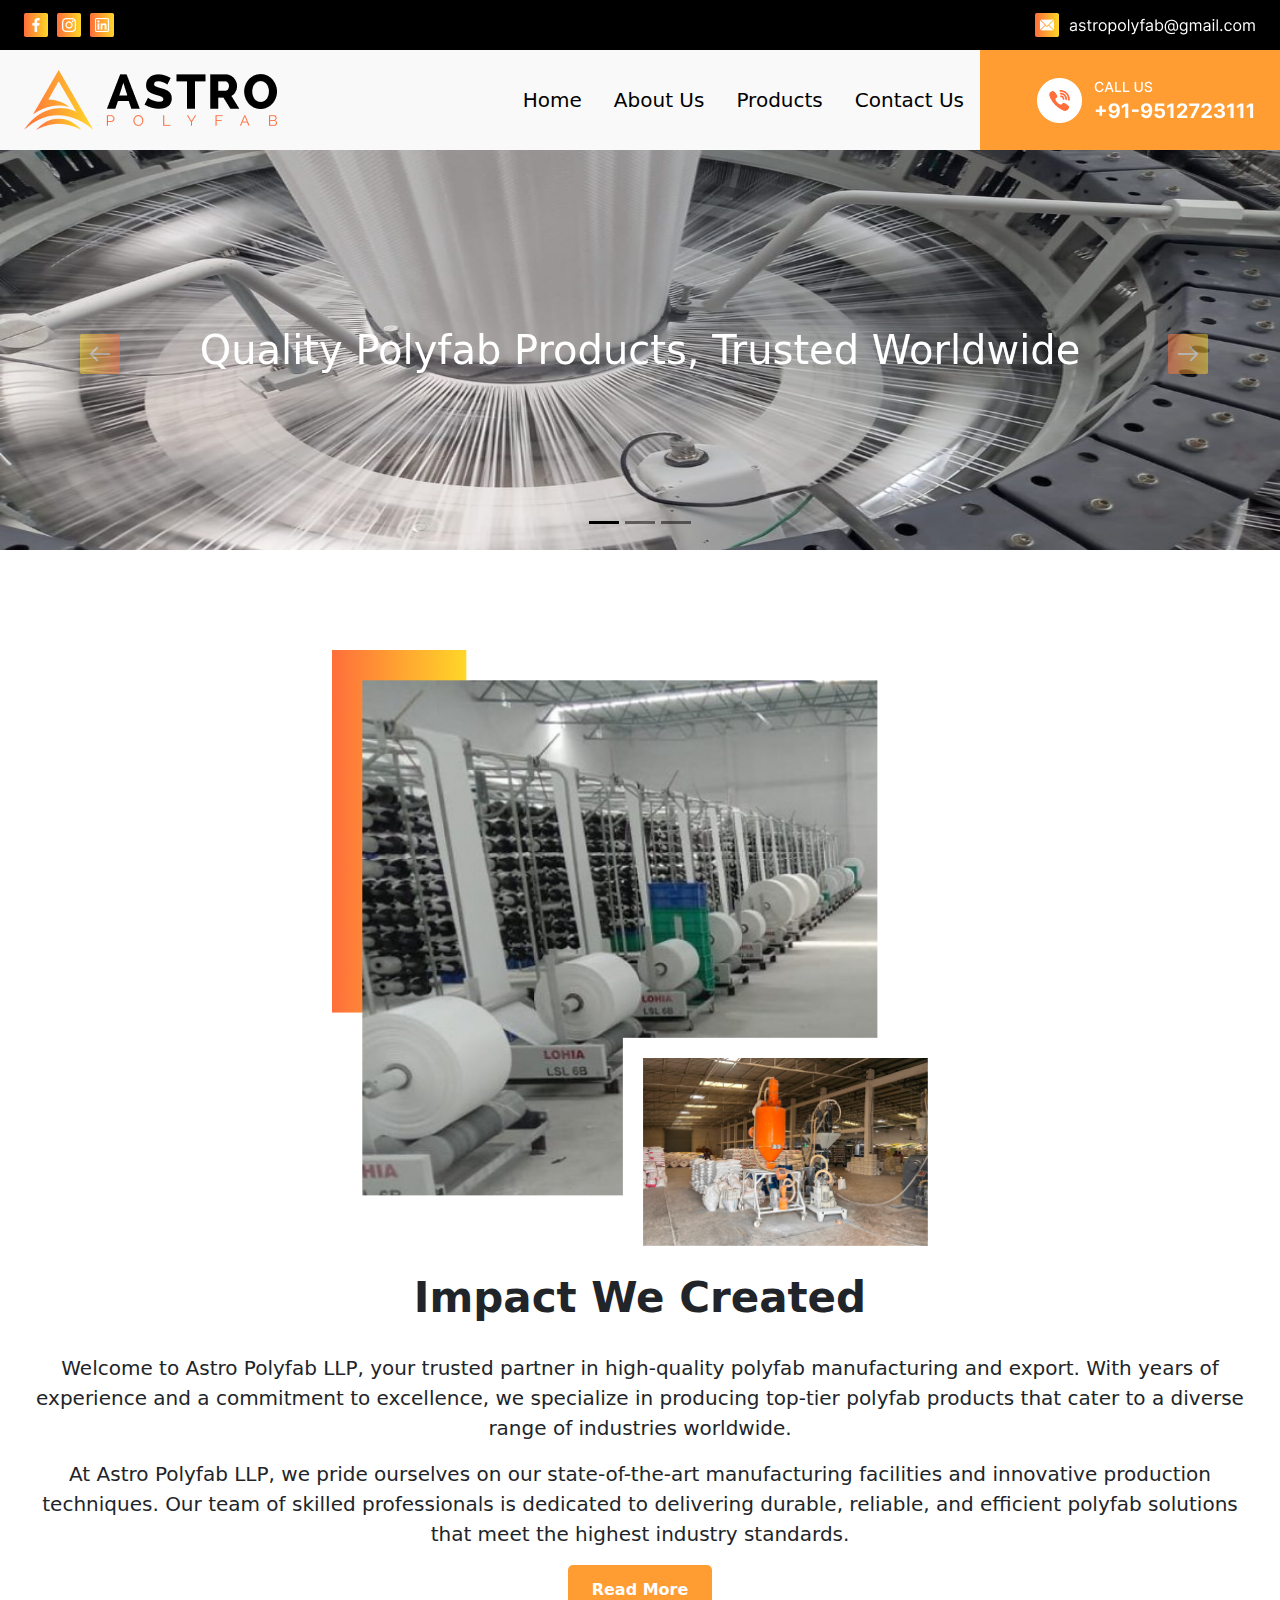
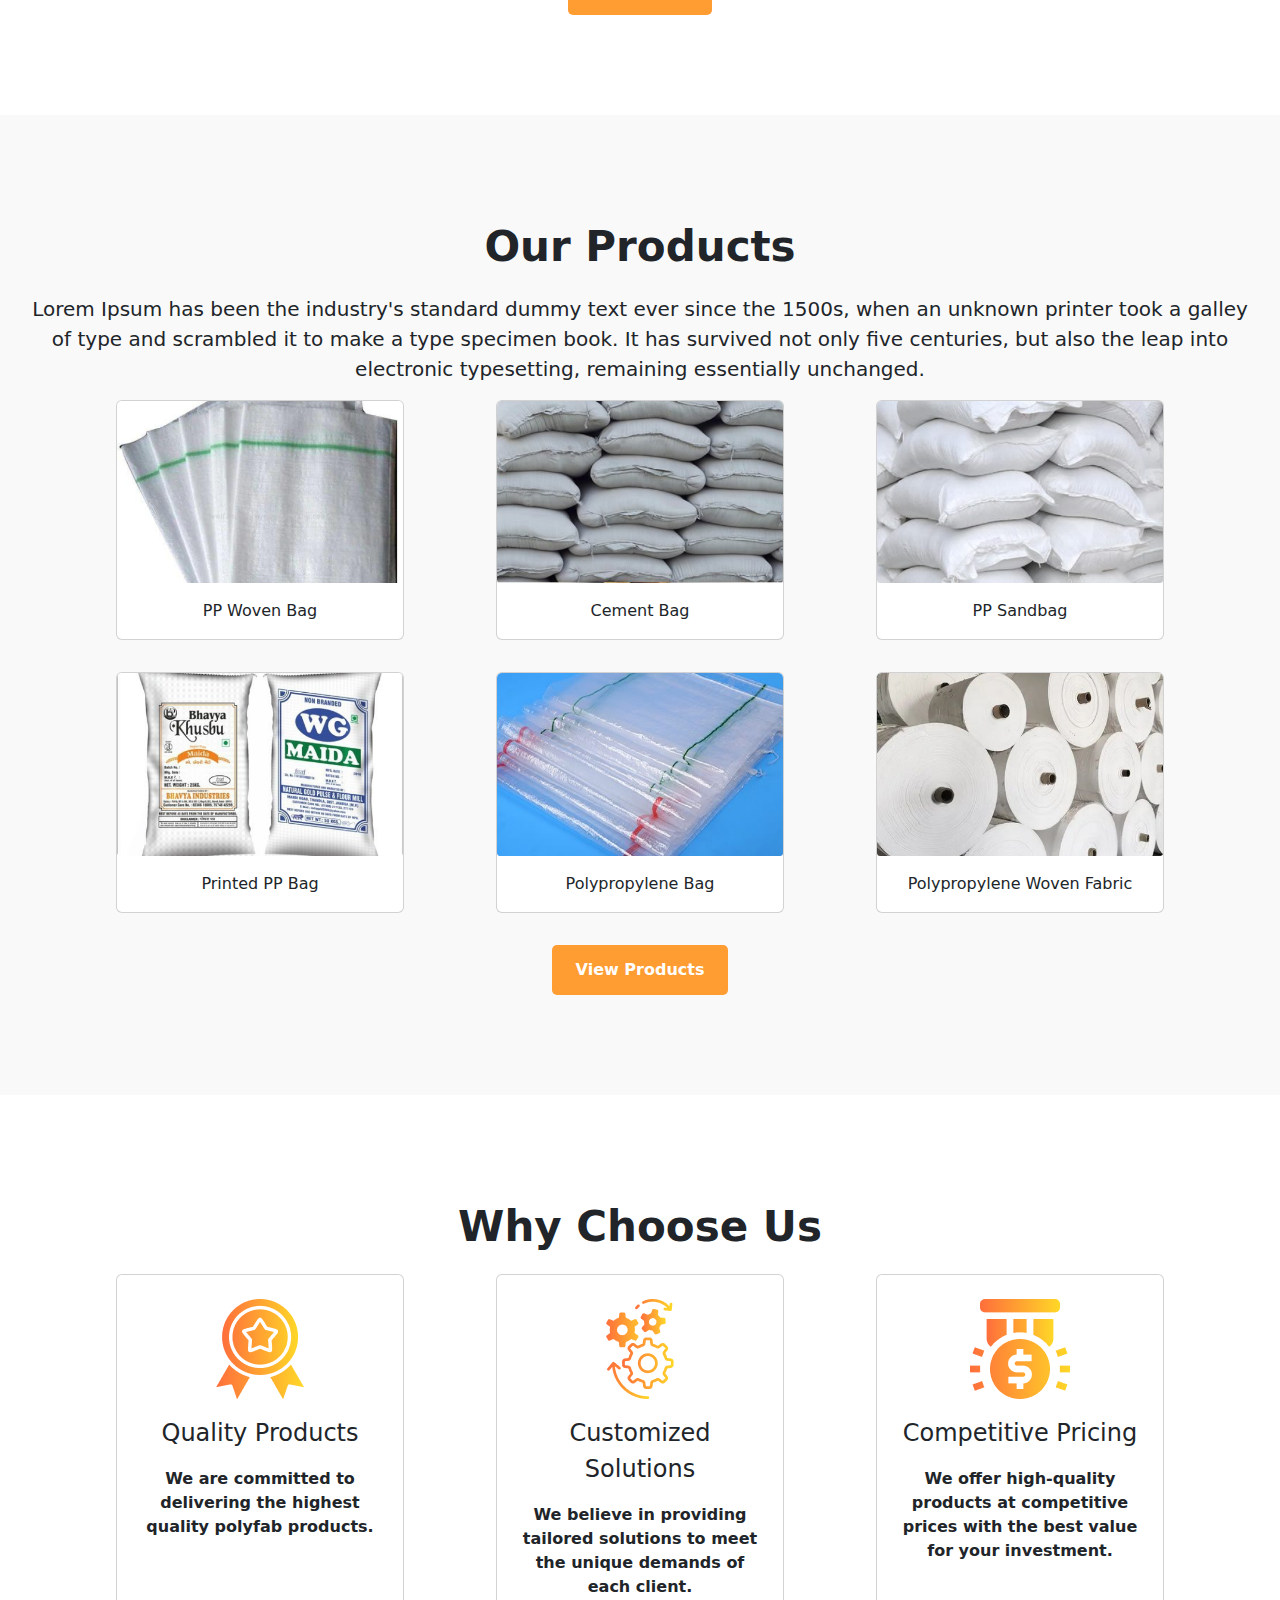
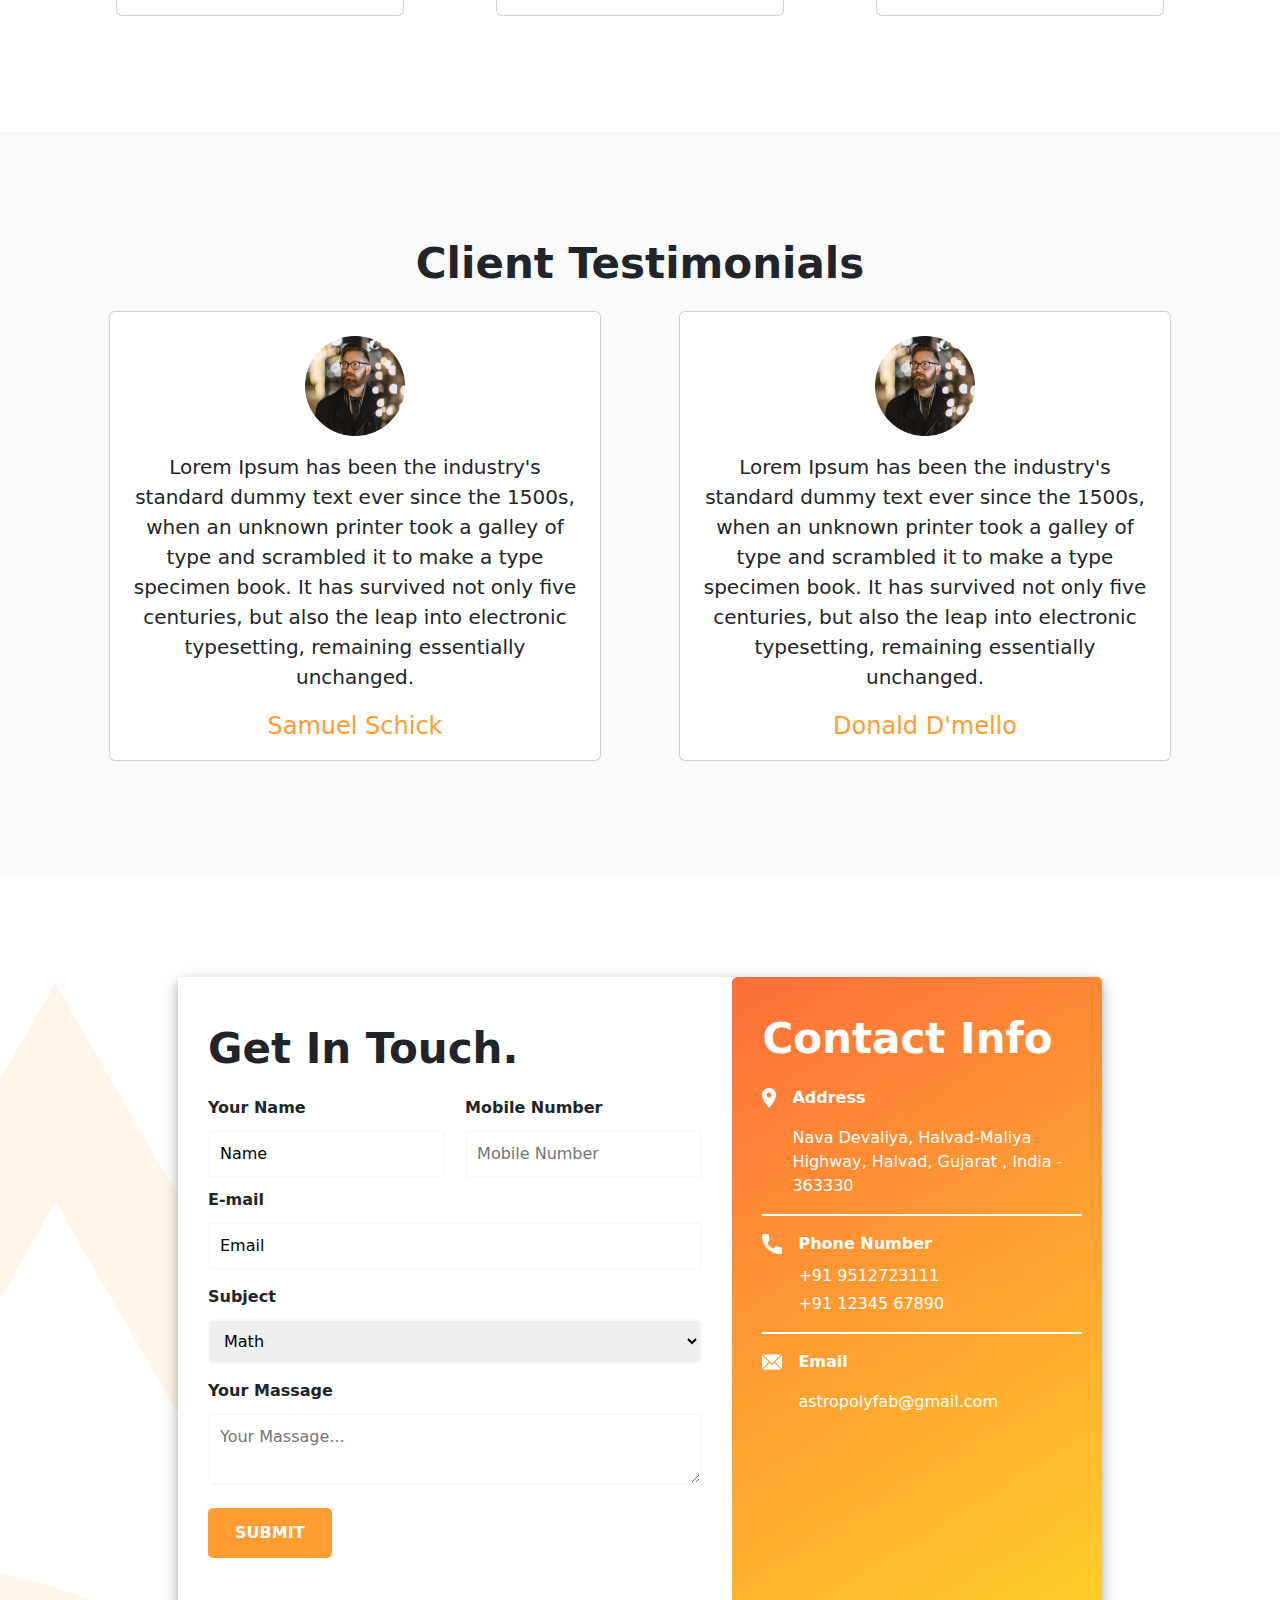
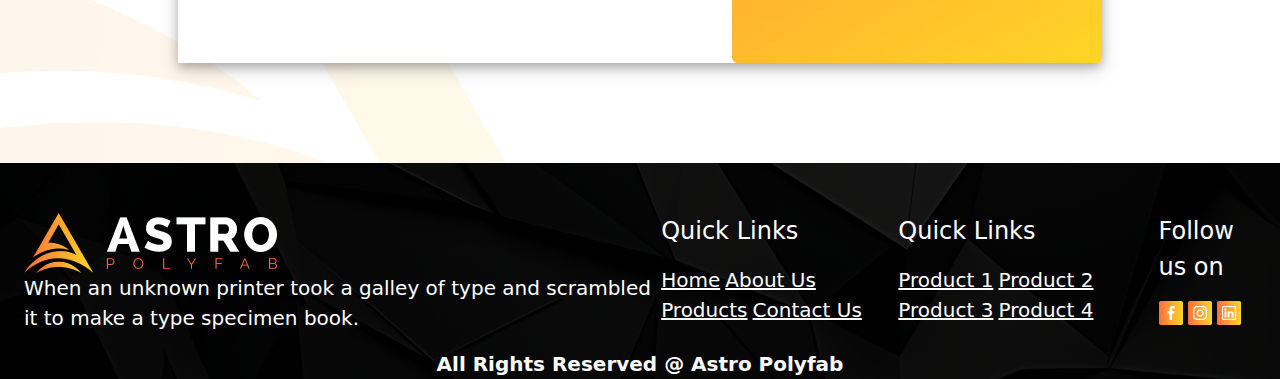
==== commit 9436aeff: "Carousel" ====
--- a/index.html
+++ b/index.html
@@ -358,6 +358,40 @@
             </div>
         </div>
     </div>
+
+    <footer class="footer max-width-1320px mx-auto px-4">
+        <div class="footer-top-sec d-flex">
+            <div class="top-sub-sec-1">
+                <img src="./Assets/2 main logo.png" alt="">
+                <p class="font-size-20px font-weight-400 white-color">When an unknown printer took a galley of type and scrambled it to make a type specimen book.</p>
+            </div>
+            <div class="top-sub-sec-2">
+                <p class="font-size-24px white-color">Quick Links</p>
+                <a class="font-size-20px font-weight-400 white-color" href="">Home</a>
+                <a class="font-size-20px font-weight-400 white-color" href="">About Us</a>
+                <a class="font-size-20px font-weight-400 white-color" href="">Products</a>
+                <a class="font-size-20px font-weight-400 white-color" href="">Contact Us</a>
+            </div>
+            <div class="top-sub-sec-3">
+                <p class="font-size-24px white-color">Quick Links</p>
+                <a class="font-size-20px font-weight-400 white-color" href="">Product 1</a>
+                <a class="font-size-20px font-weight-400 white-color" href="">Product 2</a>
+                <a class="font-size-20px font-weight-400 white-color" href="">Product 3</a>
+                <a class="font-size-20px font-weight-400 white-color" href="">Product 4</a>
+            </div>
+            <div class="top-sub-sec-4">
+                <p class="font-size-24px white-color">Follow us on</p>
+                <div>
+                    <img src="/Assets/Facebook icon.png" alt="">
+                    <img src="/Assets/Instragram icon.png" alt="">
+                    <img src="/Assets/linkedin icon.png" alt="">
+                </div>
+            </div>
+        </div>
+        <div class="footer-bottom-sec">
+            <div class="font-size-20px font-weight-600 white-color text-center">All Rights Reserved @ Astro Polyfab</div>
+        </div>
+    </footer>
 </body>
 
 <!-- Bootstrap Js Link -->
--- a/CSS/style.css
+++ b/CSS/style.css
@@ -541,4 +541,21 @@
     .contact-info-content div .ps-3 {
         padding-left: 0 !important;
     }
+}
+
+/* Footer Section */
+
+footer {
+    height: auto;
+    padding-top: 50px;
+    /* padding-bottom: 50px; */
+    background-color: var(--white);
+    background-image: url(/Assets/Img\ 14.png);
+    background-repeat: no-repeat;
+    background-size: cover;
+}
+
+/* Carposel */
+#carouselExampleDark [data-bs-slide] > span{
+    filter: unset;
 }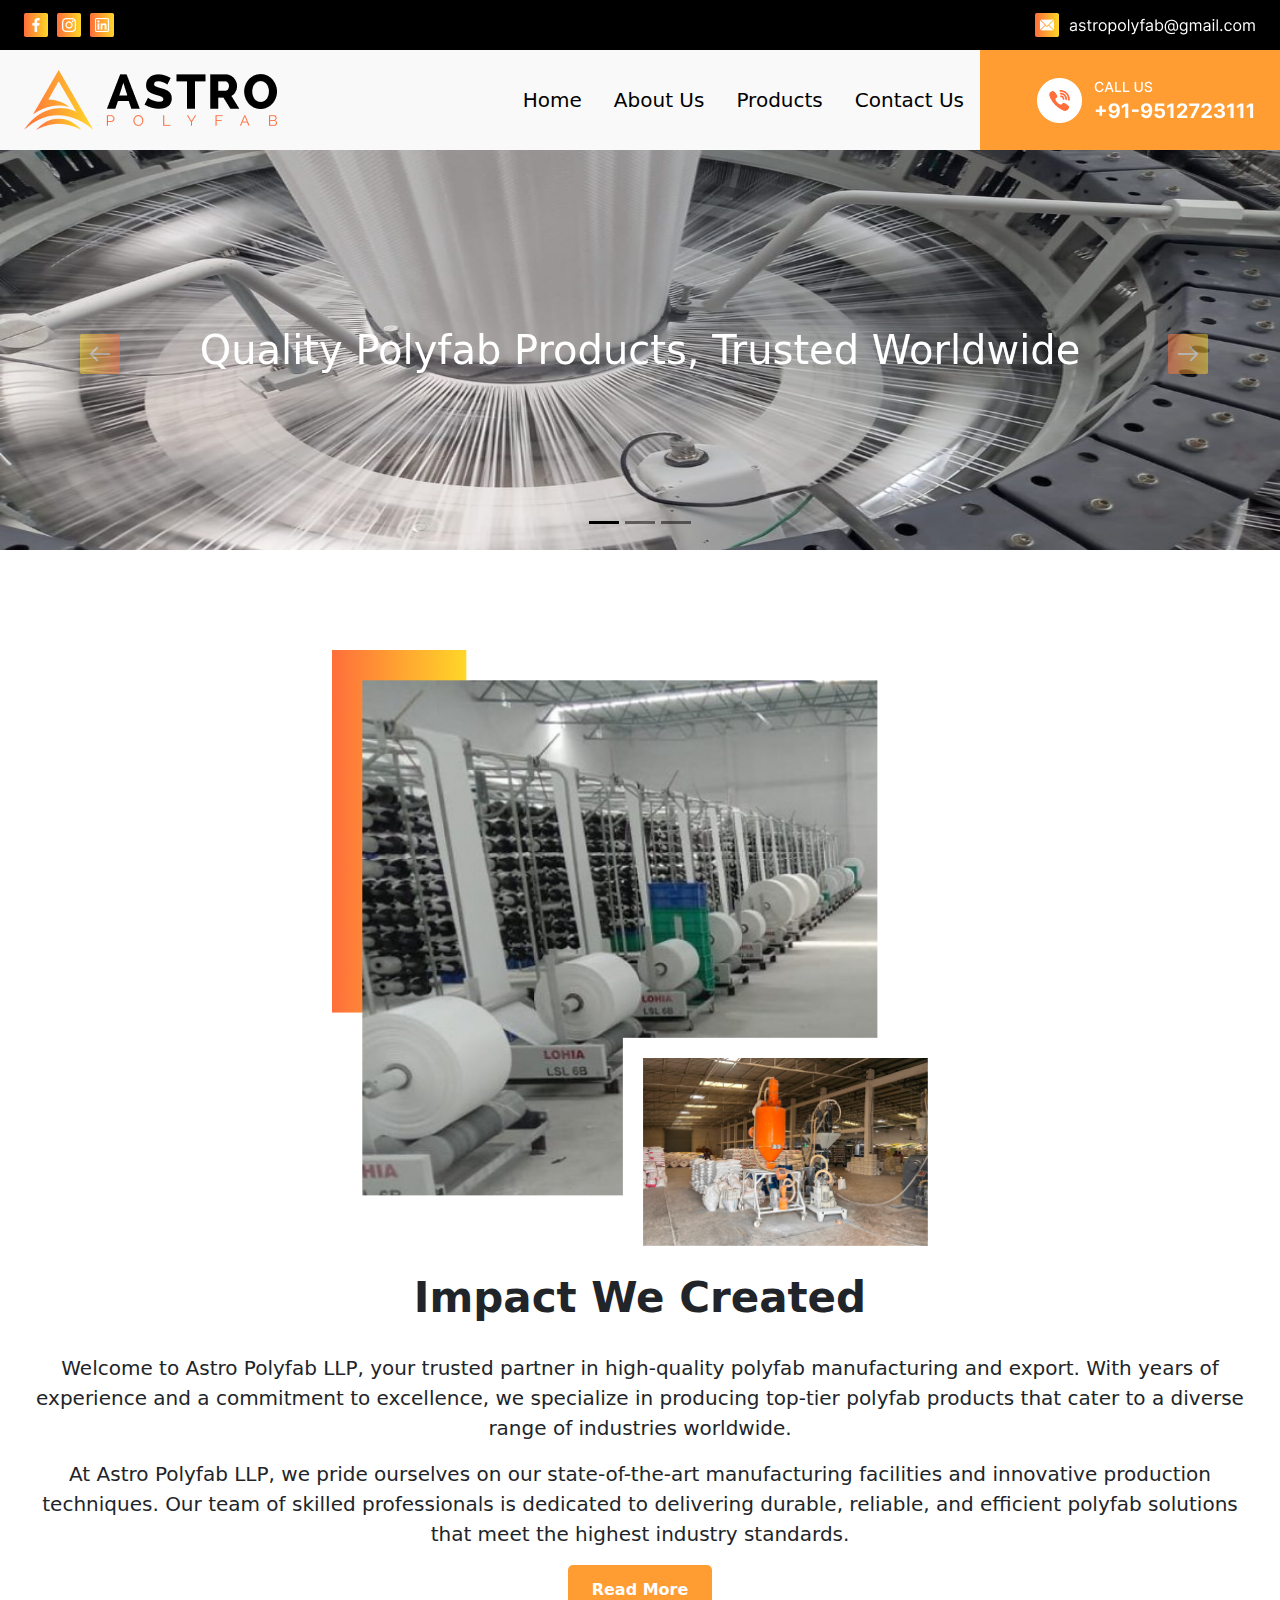
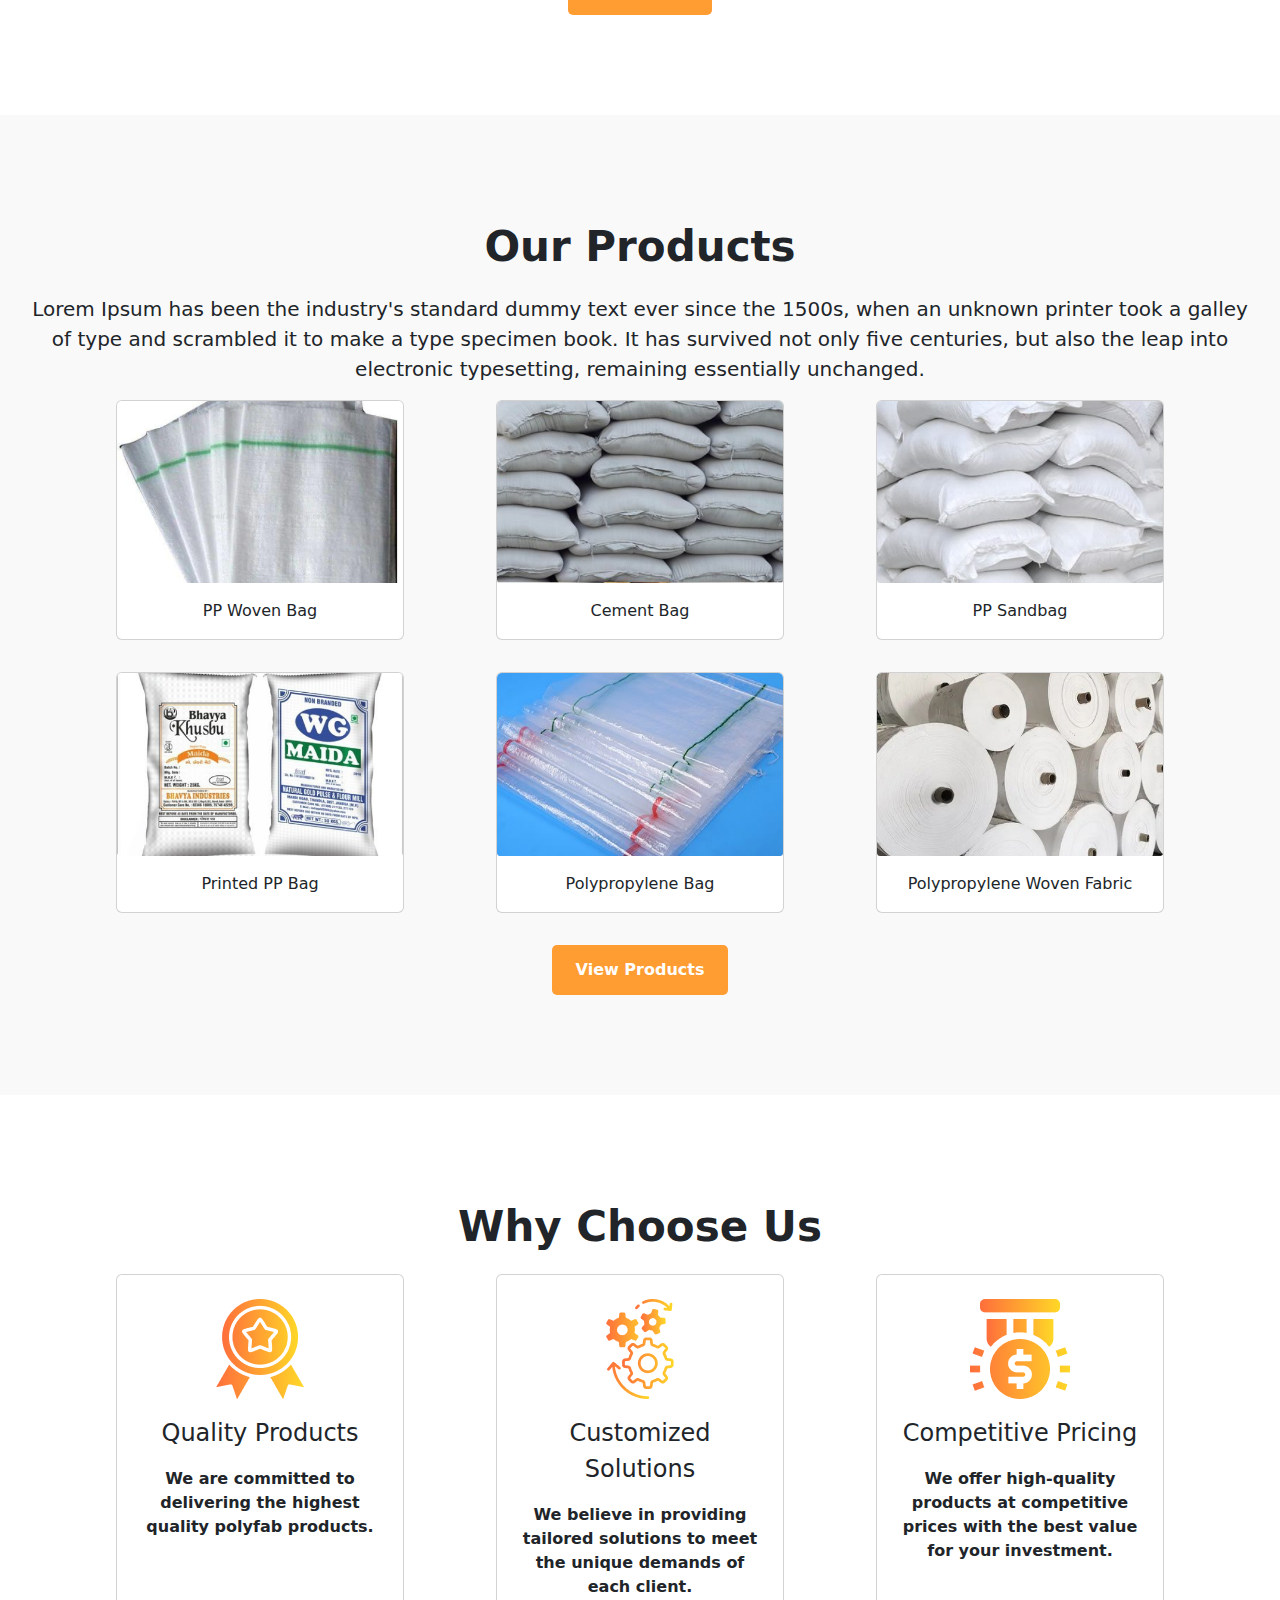
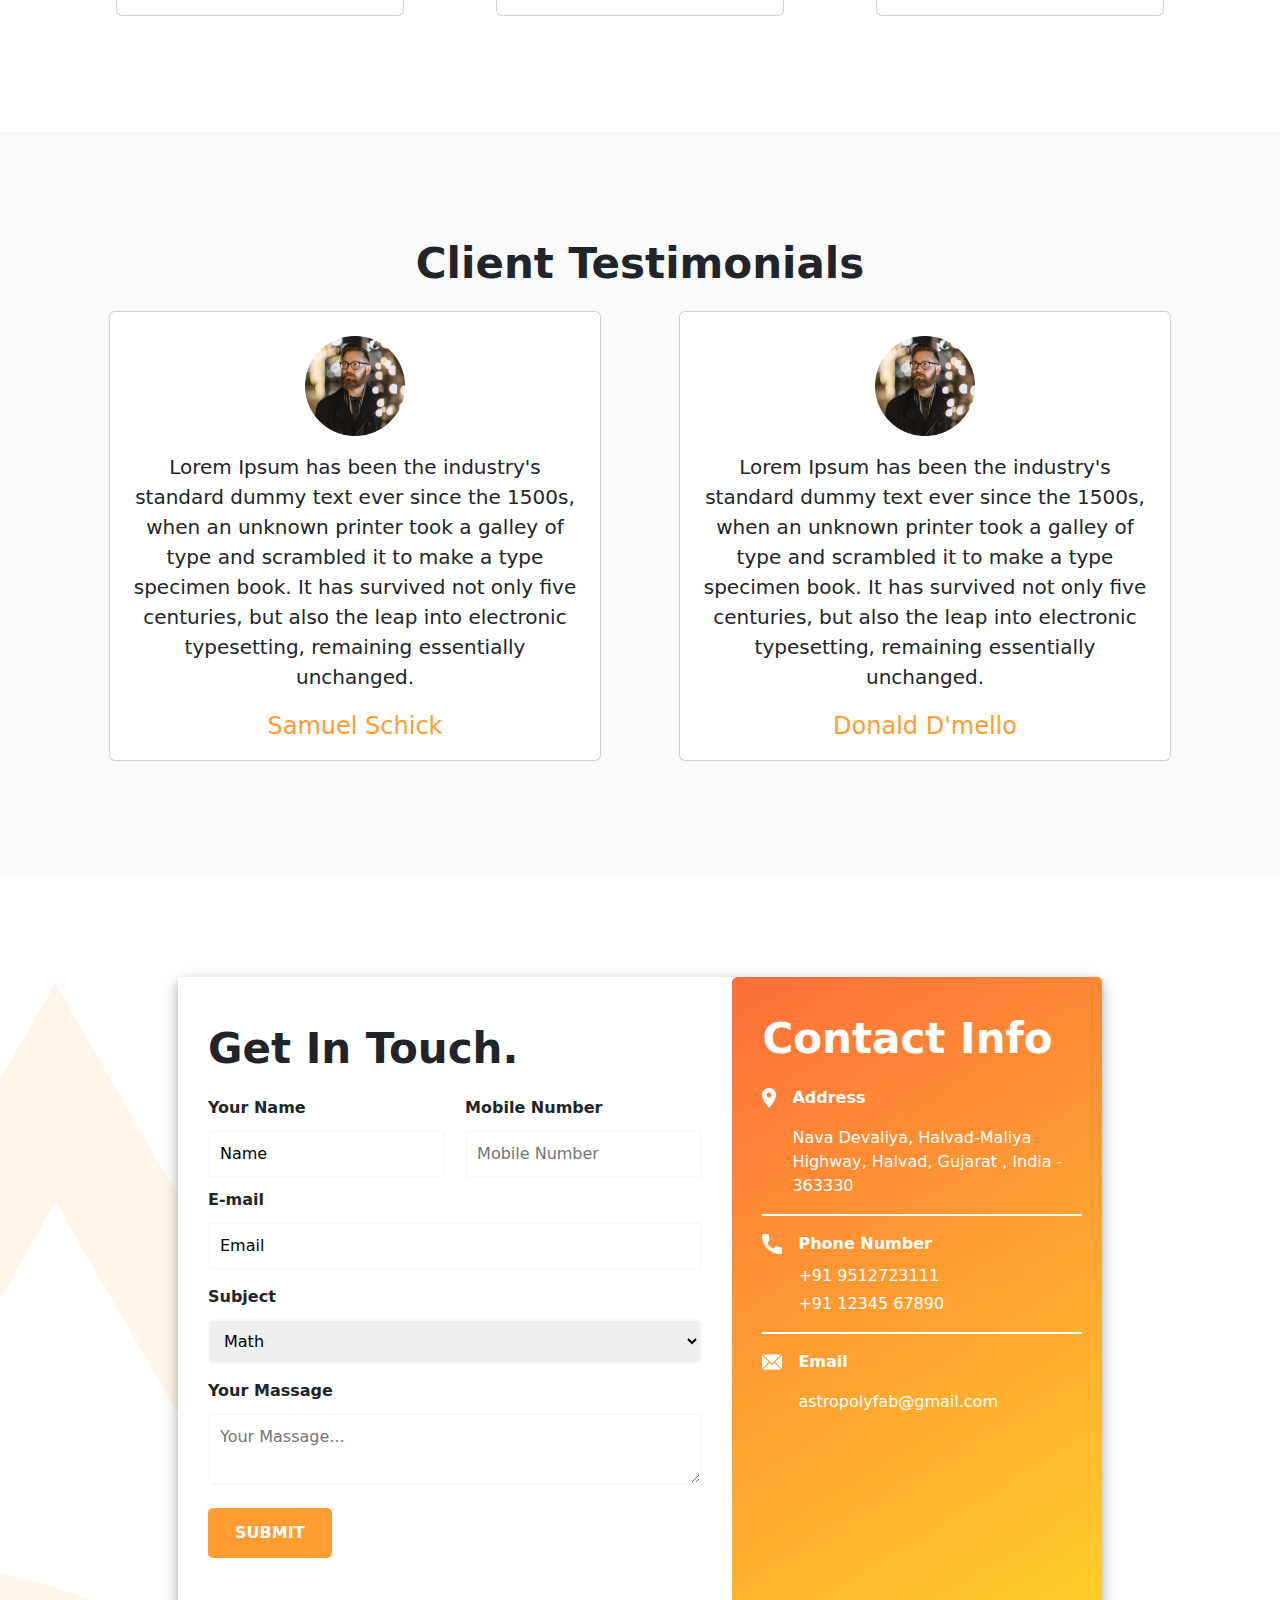
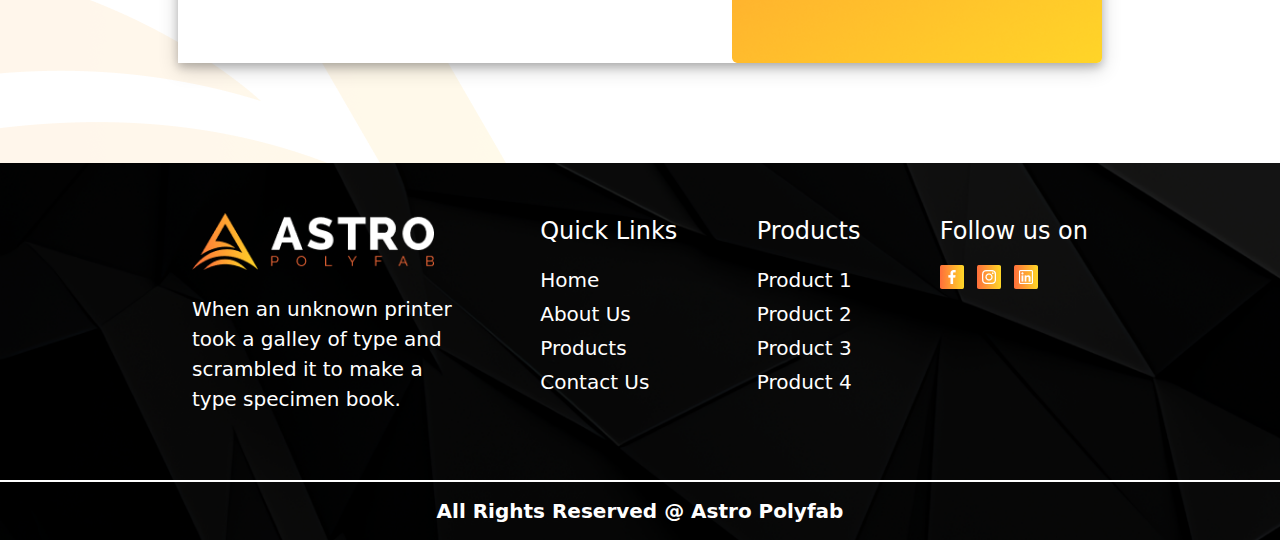
==== commit 94efbbb4: "Complete Foooter Section" ====
--- a/index.html
+++ b/index.html
@@ -359,36 +359,36 @@
         </div>
     </div>
 
-    <footer class="footer max-width-1320px mx-auto px-4">
-        <div class="footer-top-sec d-flex">
+    <footer class="footer max-width-1320px mx-auto">
+        <div class="footer-top-sec d-flex justify-content-between">
             <div class="top-sub-sec-1">
-                <img src="./Assets/2 main logo.png" alt="">
+                <img class="mb-4" width="90%" src="./Assets/2 main logo.png" alt="">
                 <p class="font-size-20px font-weight-400 white-color">When an unknown printer took a galley of type and scrambled it to make a type specimen book.</p>
             </div>
             <div class="top-sub-sec-2">
                 <p class="font-size-24px white-color">Quick Links</p>
-                <a class="font-size-20px font-weight-400 white-color" href="">Home</a>
-                <a class="font-size-20px font-weight-400 white-color" href="">About Us</a>
-                <a class="font-size-20px font-weight-400 white-color" href="">Products</a>
-                <a class="font-size-20px font-weight-400 white-color" href="">Contact Us</a>
+                <p class="mb-1"><a class="font-size-20px font-weight-400 white-color text-decoration-none " href="">Home</a></p>
+                <p class="mb-1"><a class="font-size-20px font-weight-400 white-color text-decoration-none" href="">About Us</a></p>
+                <p class="mb-1"><a class="font-size-20px font-weight-400 white-color text-decoration-none" href="">Products</a></p>
+                <p class="mb-1"><a class="font-size-20px font-weight-400 white-color text-decoration-none" href="">Contact Us</a></p>
             </div>
             <div class="top-sub-sec-3">
-                <p class="font-size-24px white-color">Quick Links</p>
-                <a class="font-size-20px font-weight-400 white-color" href="">Product 1</a>
-                <a class="font-size-20px font-weight-400 white-color" href="">Product 2</a>
-                <a class="font-size-20px font-weight-400 white-color" href="">Product 3</a>
-                <a class="font-size-20px font-weight-400 white-color" href="">Product 4</a>
+                <p class="font-size-24px white-color">Products</p>
+                <p class="mb-1"><a class="font-size-20px font-weight-400 white-color text-decoration-none" href="">Product 1</a></p>
+                <p class="mb-1"><a class="font-size-20px font-weight-400 white-color text-decoration-none" href="">Product 2</a></p>
+                <p class="mb-1"><a class="font-size-20px font-weight-400 white-color text-decoration-none" href="">Product 3</a></p>
+                <p class="mb-1"><a class="font-size-20px font-weight-400 white-color text-decoration-none" href="">Product 4</a></p>
             </div>
             <div class="top-sub-sec-4">
                 <p class="font-size-24px white-color">Follow us on</p>
                 <div>
-                    <img src="/Assets/Facebook icon.png" alt="">
-                    <img src="/Assets/Instragram icon.png" alt="">
+                    <img class="me-2" src="/Assets/Facebook icon.png" alt="">
+                    <img class="me-2" src="/Assets/Instragram icon.png" alt="">
                     <img src="/Assets/linkedin icon.png" alt="">
                 </div>
             </div>
         </div>
-        <div class="footer-bottom-sec">
+        <div class="footer-bottom-sec d-flex align-items-center justify-content-center">
             <div class="font-size-20px font-weight-600 white-color text-center">All Rights Reserved @ Astro Polyfab</div>
         </div>
     </footer>
--- a/CSS/style.css
+++ b/CSS/style.css
@@ -275,6 +275,11 @@
     margin-bottom: 8.5rem;
 }
 
+/* Carposel */
+#carouselExampleDark [data-bs-slide] > span{
+    filter: unset;
+}
+
 /* Section 4 */
 
 .sec-4 {
@@ -548,14 +553,61 @@
 footer {
     height: auto;
     padding-top: 50px;
-    /* padding-bottom: 50px; */
     background-color: var(--white);
     background-image: url(/Assets/Img\ 14.png);
     background-repeat: no-repeat;
     background-size: cover;
 }
 
-/* Carposel */
-#carouselExampleDark [data-bs-slide] > span{
-    filter: unset;
+footer .footer-top-sec{
+    width: 70%;
+    margin: 0 auto 50px;
+}
+
+.top-sub-sec-1{
+    width: 30%;
+}
+
+.footer-bottom-sec{
+    height: 60px;
+    border-top: 2px solid var(--white);
+}
+
+@media screen and (max-width: 950px) {
+    footer .footer-top-sec{
+        width: 90%;
+        margin: 0 auto 50px;
+    }
+}
+
+@media screen and (max-width: 680px) {
+    footer .footer-top-sec{
+        display: block !important;
+        width: 100%;
+        text-align: center !important;
+    }
+
+    .footer-top-sec .top-sub-sec-1{
+        width: 90%;
+        margin: auto;
+    }
+
+    .footer-top-sec > div{
+        margin-bottom: 20px !important;
+    }
+
+    .top-sub-sec-1 img{
+        width: 40%;
+    }
+}
+
+@media screen and (max-width: 380px) {
+    .top-sub-sec-1 img{
+        width: 80%;
+    }
+
+    footer .footer-bottom-sec{
+        height: auto;
+        padding: 10px !important;
+    }
 }